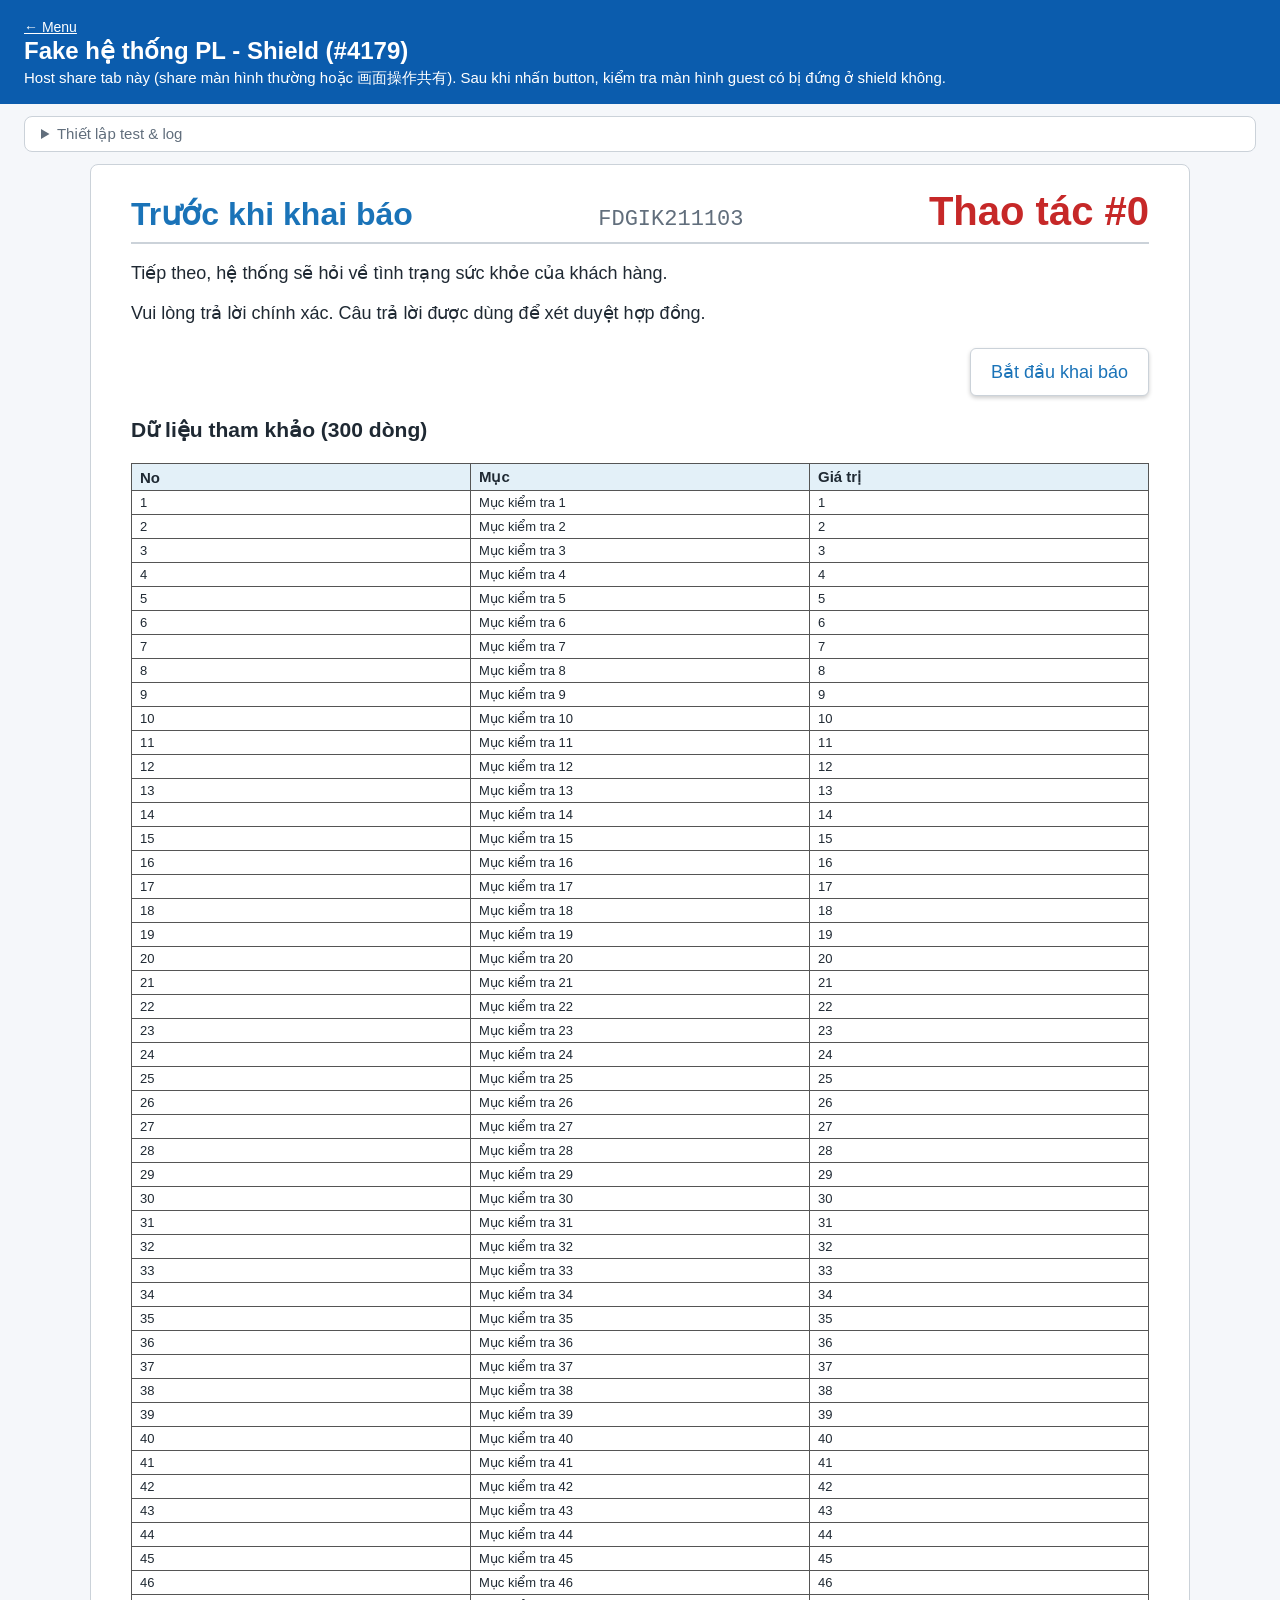
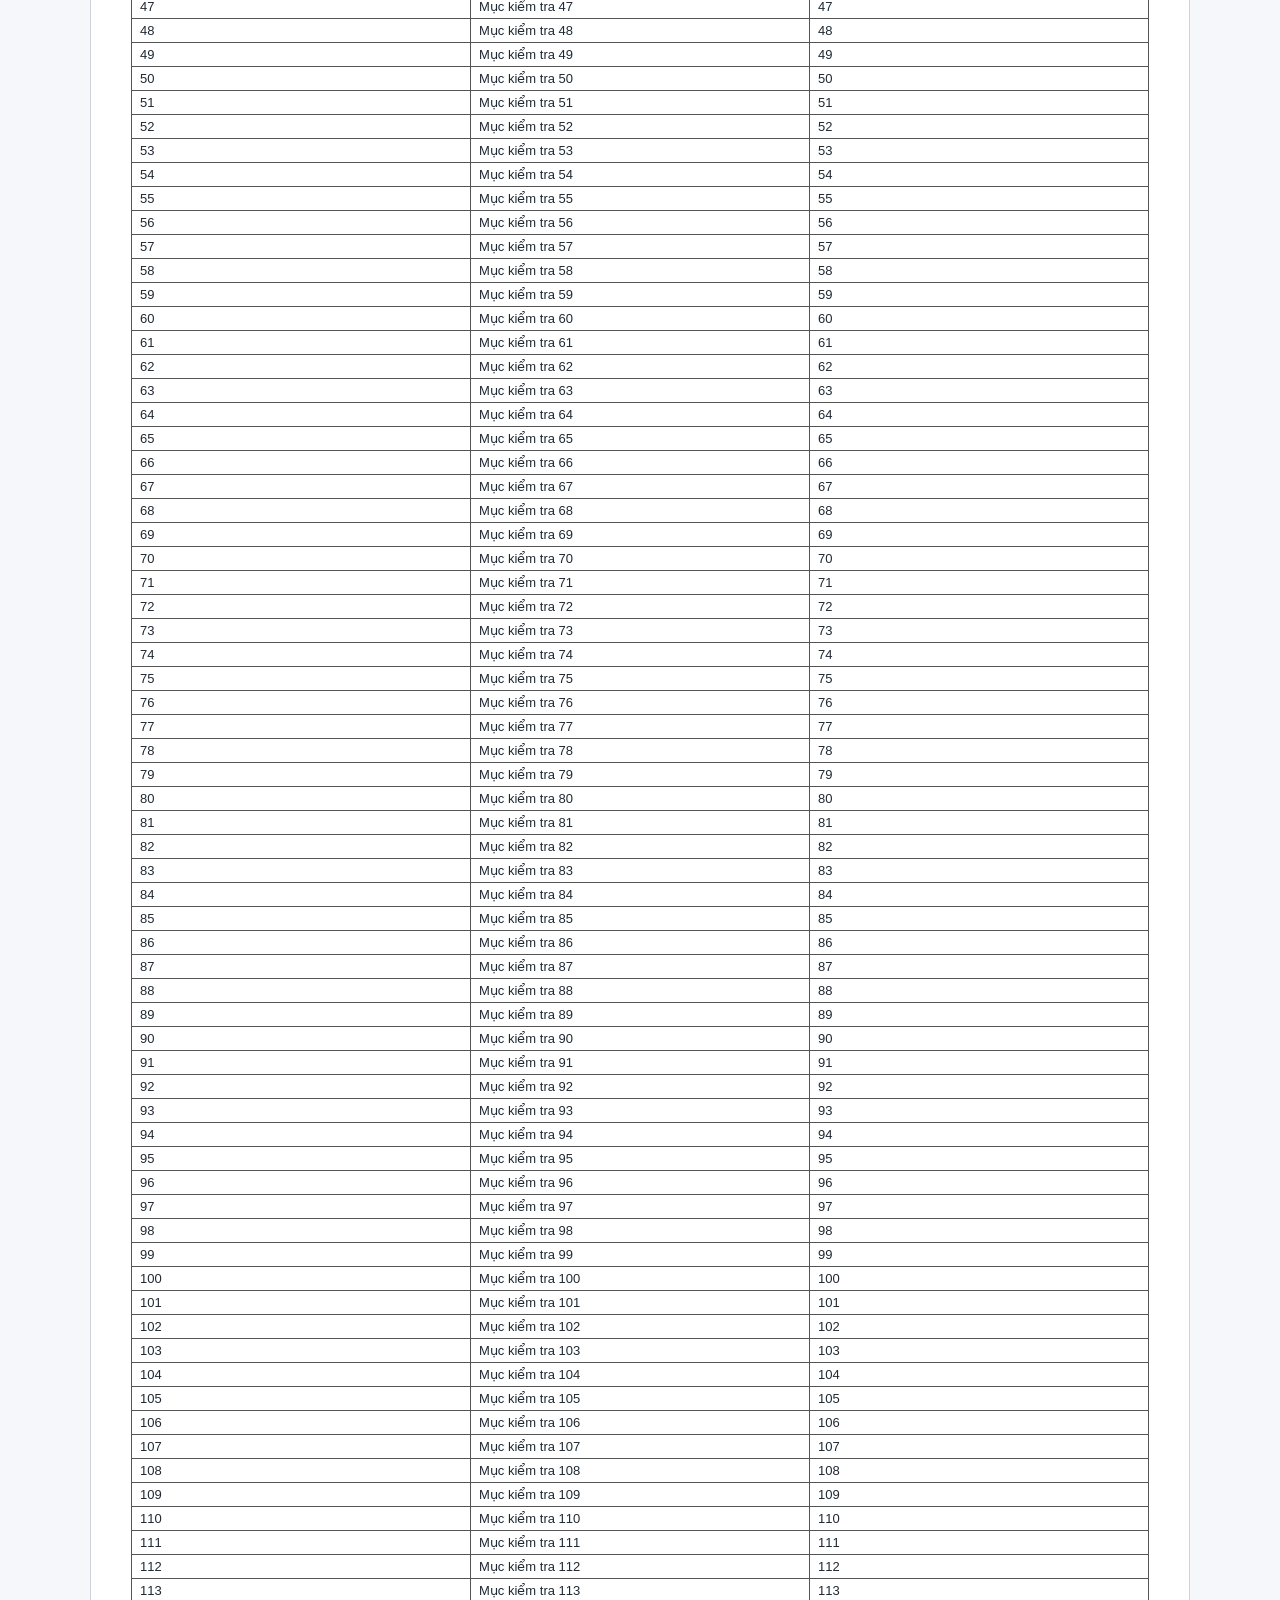
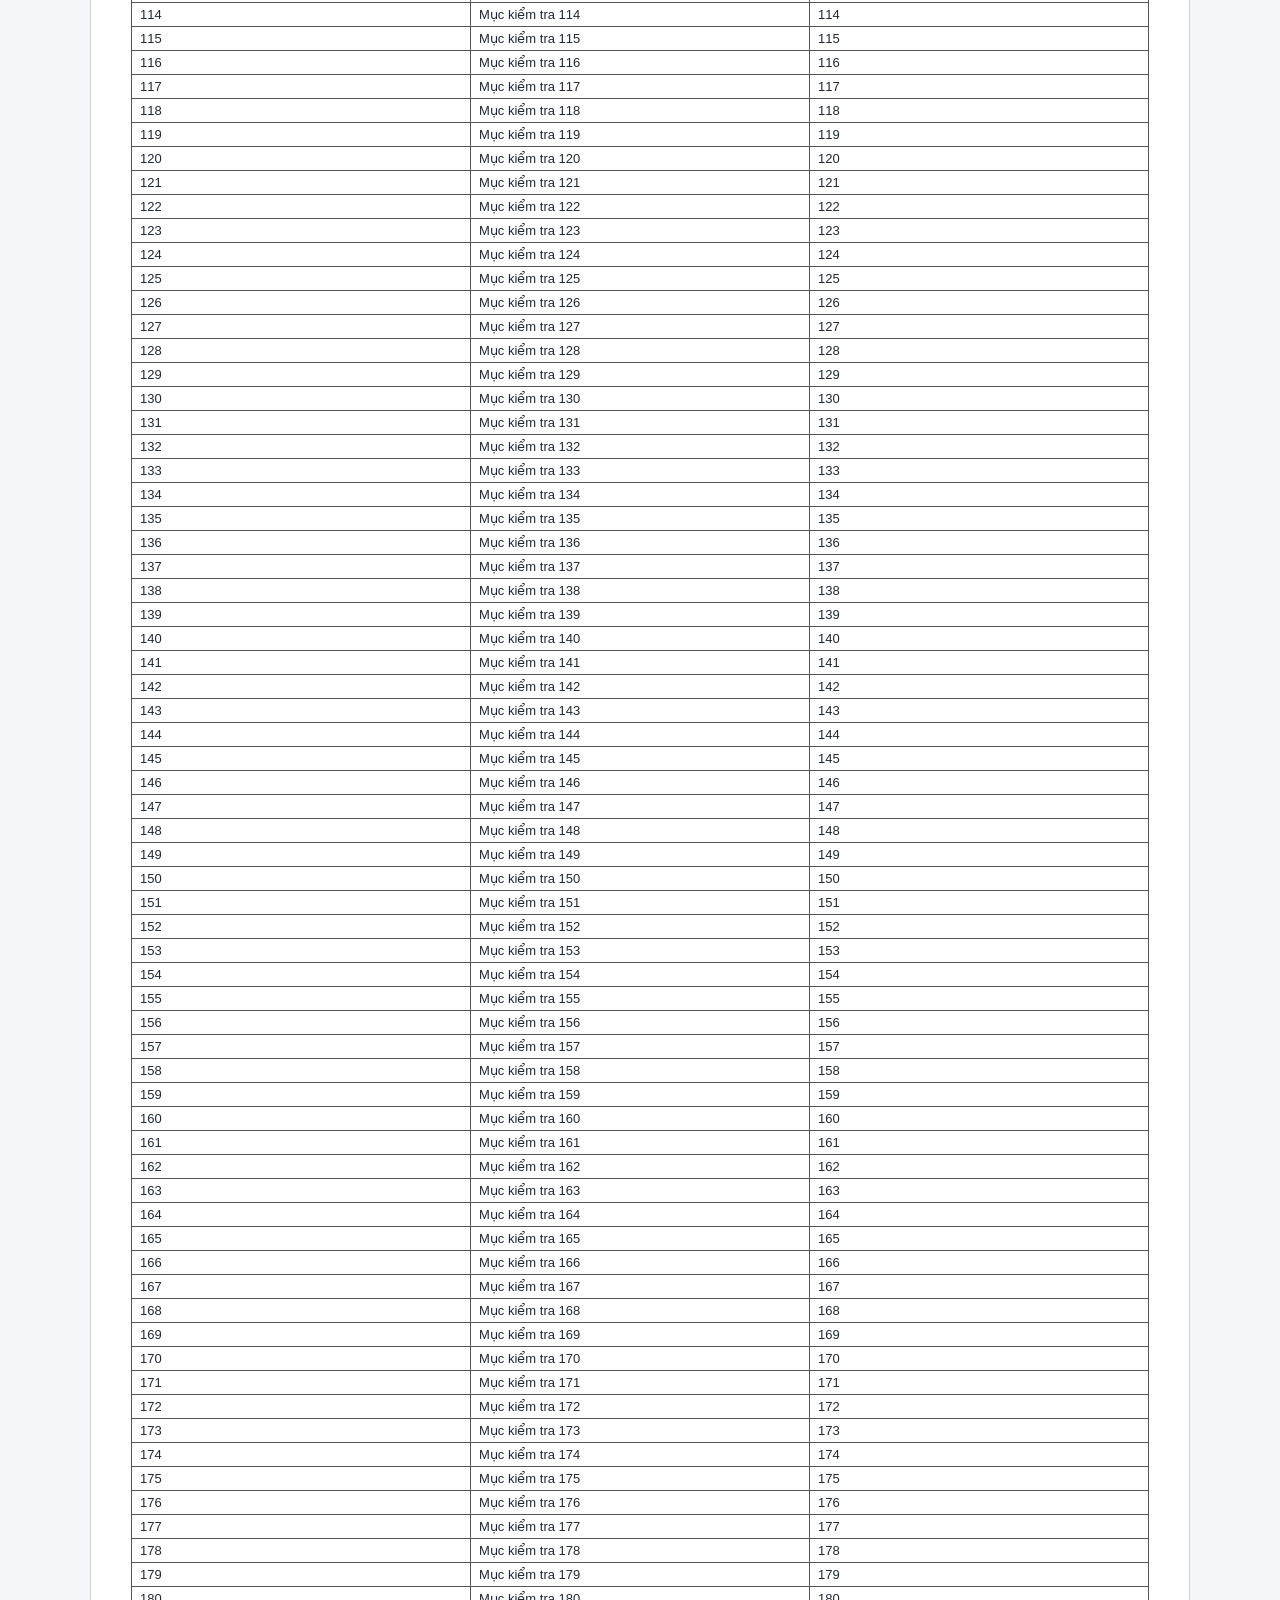
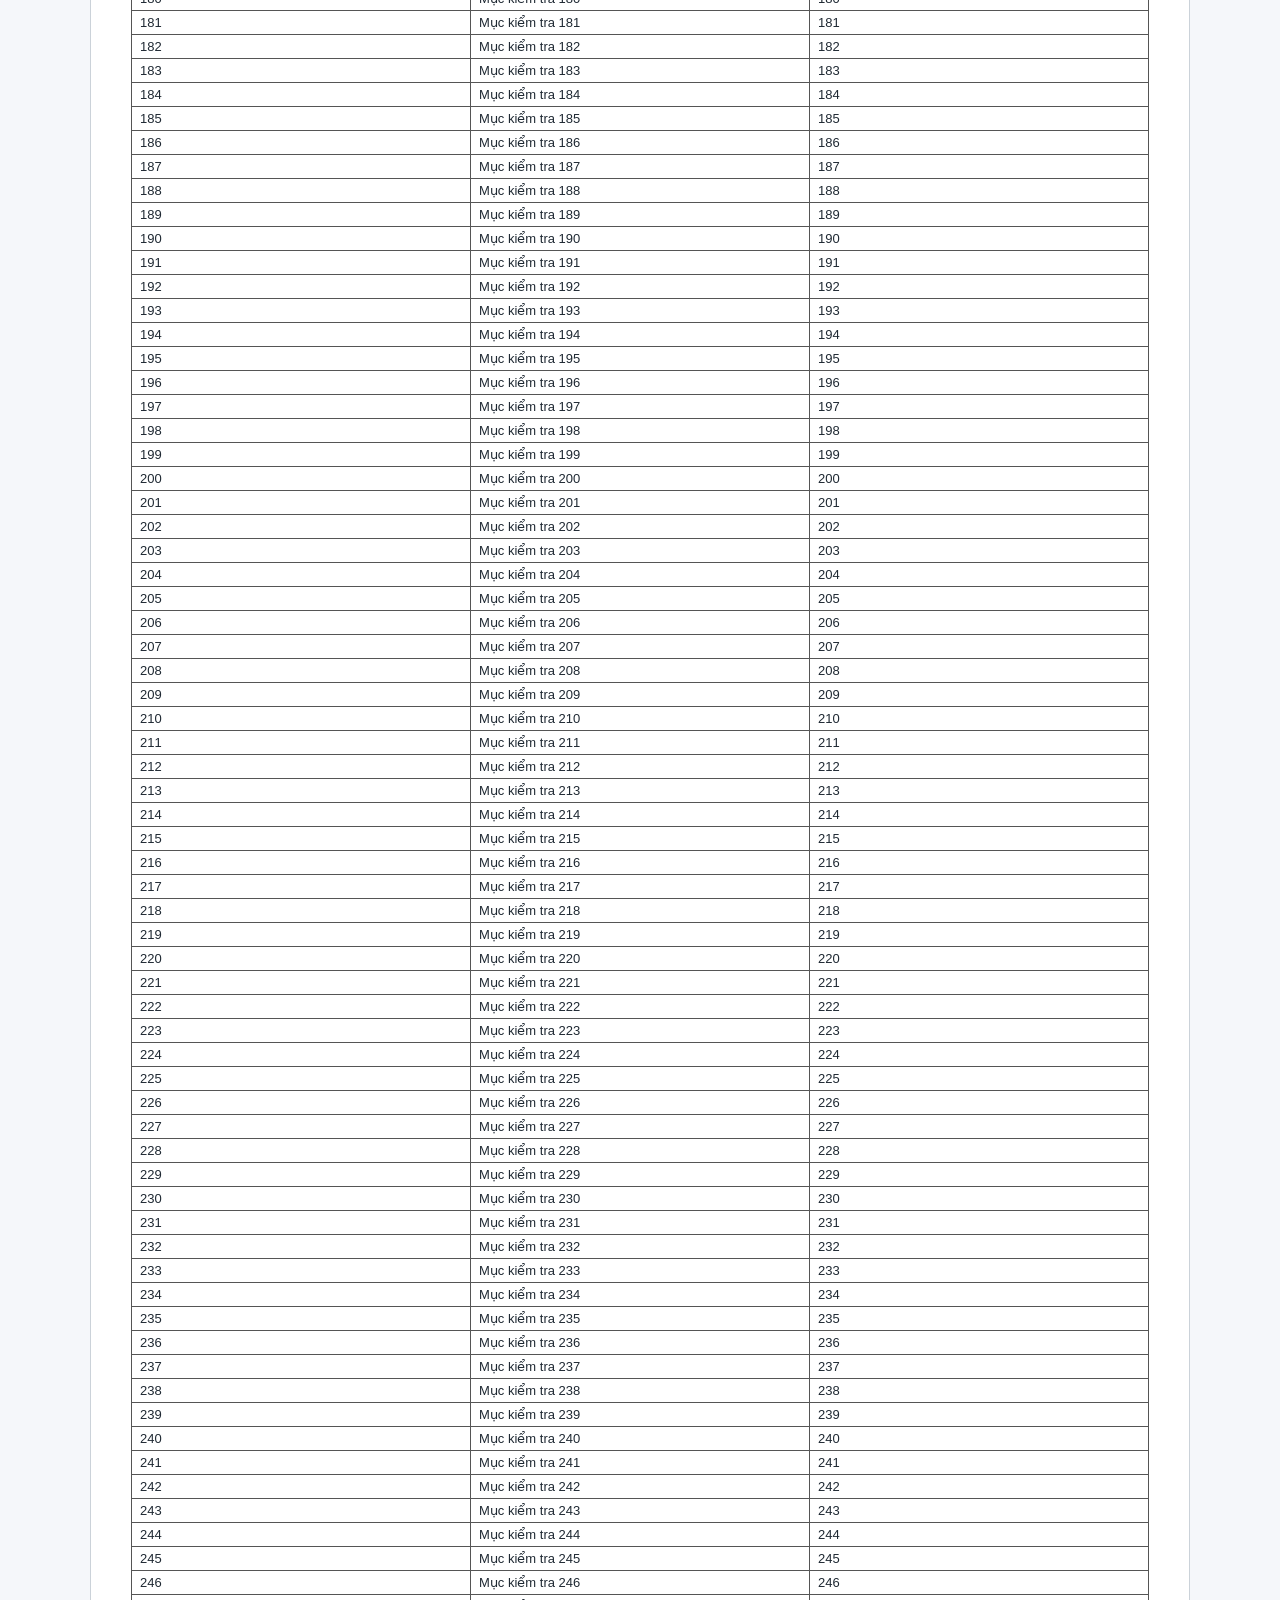
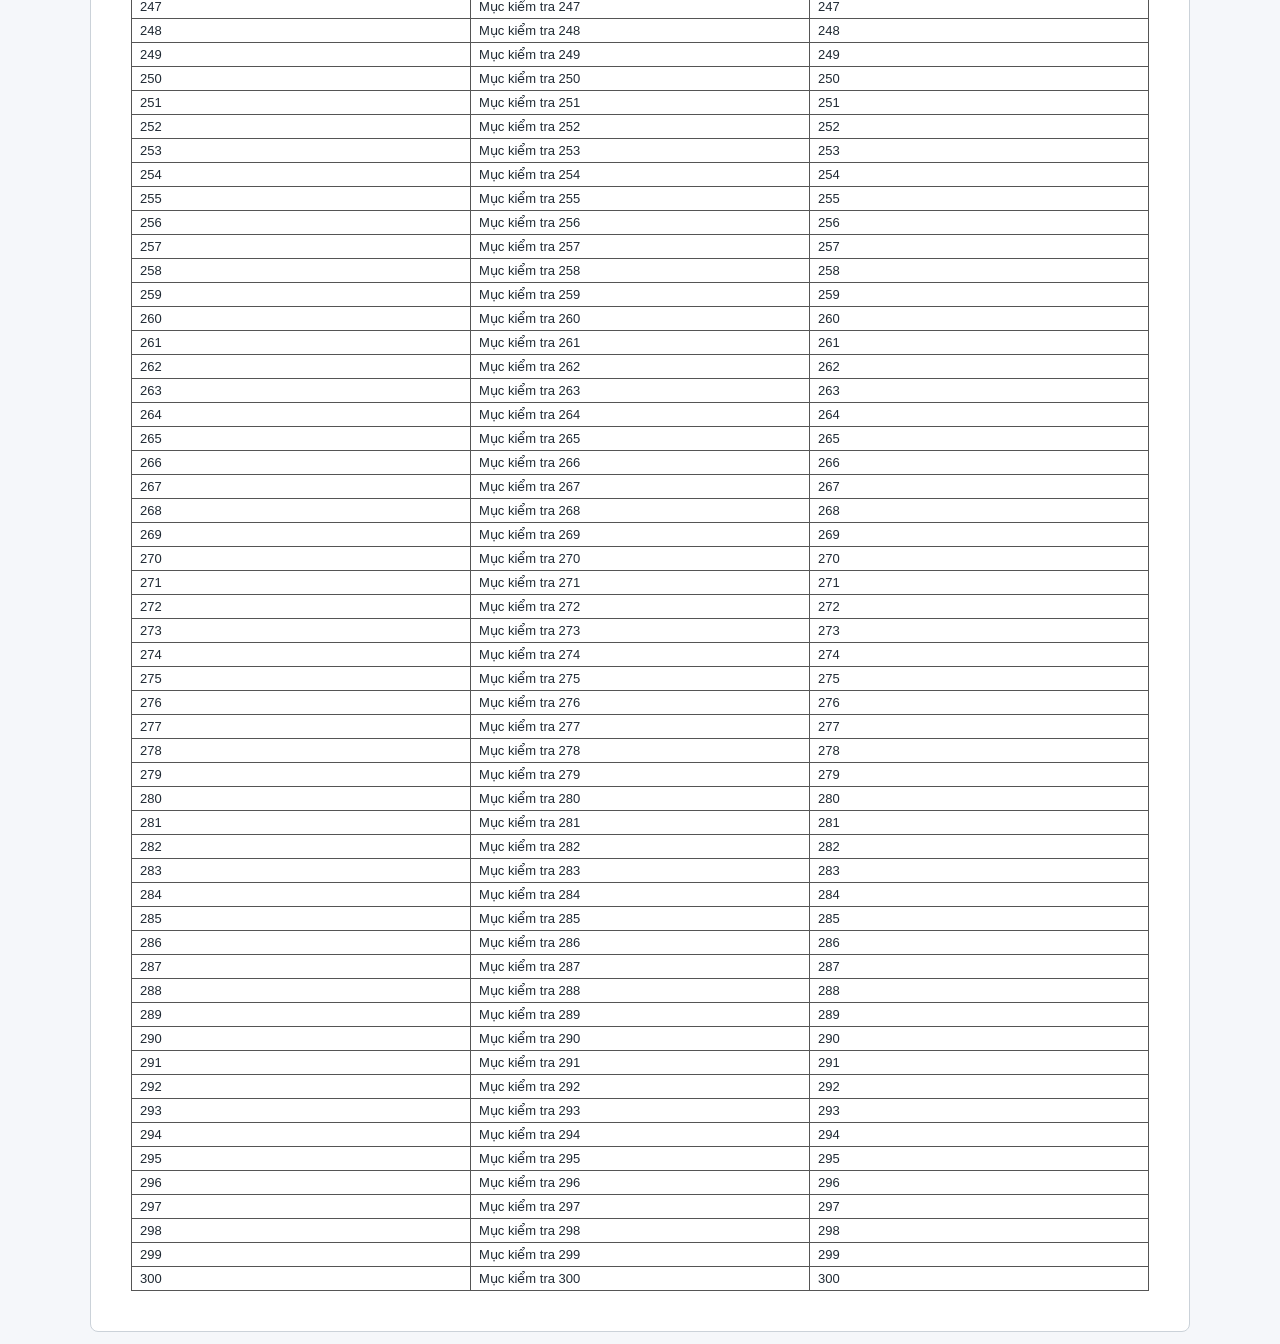
==== fake-pl-shield/index.html @ 4972633b "add fake-pl-shield" ====
<!doctype html>
<html lang="vi">
<head>
  <meta charset="utf-8">
  <meta name="viewport" content="width=device-width, initial-scale=1">
  <title>Fake hệ thống PL - Shield</title>
  <link rel="stylesheet" href="style.css">
</head>
<body>
<header>
  <a class="back" href="../index.html">← Menu</a>
  <h1>Fake hệ thống PL - Shield (#4179)</h1>
  <p>Host share tab này (share màn hình thường hoặc 画面操作共有). Sau khi nhấn button, kiểm tra màn hình guest có bị đứng ở shield không.</p>
</header>

<!-- Thiết lập test. Không đặt phần tử thay đổi liên tục (đồng hồ...) trên trang, vì sẽ làm lỗi không tái hiện. -->
<details id="settings">
  <summary>Thiết lập test & log</summary>
  <div class="settings-body">
    <label>Thời gian phản hồi API (ms)
      <input id="opt-api-delay" type="number" min="0" step="100" value="800">
    </label>
    <label>Số dòng dữ liệu ở màn hình mới
      <input id="opt-rows" type="number" min="0" step="50" value="300">
    </label>
    <label>Chiếm main thread sau khi vẽ (ms)
      <input id="opt-block" type="number" min="0" step="50" value="0">
    </label>
    <label class="check">
      <input id="opt-api-shield" type="checkbox" checked>
      Gọi API trước khi chuyển màn hình (shield lần 1)
    </label>
    <label>Đối sách A: keep-alive
      <select id="opt-keepalive">
        <option value="off">Không dùng</option>
        <option value="proposal">Code đề xuất (1px, z-index:-1, opacity 0.01↔0.02, 2s)</option>
        <option value="front">Bản phía trước (1px, z-index lớn nhất, opacity 0.01↔0.02, 2s)</option>
      </select>
    </label>
    <label class="check">
      <input id="opt-fade" type="checkbox">
      Đối sách B: tắt shield bằng hiệu ứng mờ dần (opacity transition 300ms)
    </label>
    <button id="clear-log" type="button">Xóa log</button>
    <div id="log"></div>
  </div>
</details>

<main id="app"></main>

<!-- Shield giống hệ thống PL. Bật/tắt ngay lập tức bằng cách đổi class. -->
<div id="sys_spnner" class="invisible hide" aria-hidden="true">
  <div class="spinner"></div>
</div>

<!-- Modal nhập 50 âm -->
<div id="kana-modal" class="modal hide" role="dialog" aria-modal="true" aria-labelledby="kana-title">
  <div class="modal-content">
    <h2 id="kana-title">Nhập 50 âm</h2>
    <input id="kana-input" type="text" readonly placeholder="Chọn ký tự kana">
    <div id="kana-keys" class="kana-keys"></div>
    <div class="buttons">
      <button id="kana-close" type="button">Đóng</button>
    </div>
  </div>
</div>

<script src="script.js"></script>
</body>
</html>
---- fake-pl-shield/style.css ----
:root {
  --bg: #f5f7fa;
  --card: #ffffff;
  --text: #1f2933;
  --sub: #616e7c;
  --border: #cbd2d9;
  --primary: #0b5cad;
  --kampo: #1a73b8;
  --accent: #c62828;
  --log-bg: #102a43;
  --log-text: #e4e7eb;
}
* { box-sizing: border-box; }
body {
  margin: 0;
  font-family: "Segoe UI", Roboto, "Helvetica Neue", Arial, sans-serif;
  font-size: 18px;
  color: var(--text);
  background: var(--bg);
}
header {
  padding: 16px 24px;
  background: var(--primary);
  color: #fff;
}
header h1 { margin: 0; font-size: 24px; }
header p { margin: 4px 0 0; font-size: 15px; }
header .back { color: #fff; font-size: 14px; }

/* Thiết lập test */
#settings {
  margin: 12px 24px 0;
  background: var(--card);
  border: 1px solid var(--border);
  border-radius: 8px;
  font-size: 15px;
}
#settings summary { padding: 8px 16px; cursor: pointer; color: var(--sub); }
.settings-body { display: grid; gap: 8px; padding: 8px 16px 16px; }
.settings-body label { display: flex; gap: 8px; align-items: center; flex-wrap: wrap; }
.settings-body input[type="number"] { width: 100px; }
#log {
  max-height: 200px;
  overflow: auto;
  padding: 8px;
  background: var(--log-bg);
  color: var(--log-text);
  font-family: Consolas, monospace;
  font-size: 13px;
  border-radius: 4px;
}

/* Màn hình PL */
main {
  max-width: 1100px;
  margin: 12px auto;
  padding: 24px 40px 40px;
  background: var(--card);
  border: 1px solid var(--border);
  border-radius: 8px;
}
.screen-head {
  display: flex;
  justify-content: space-between;
  align-items: baseline;
  border-bottom: 2px solid var(--border);
  padding-bottom: 8px;
}
.screen-head h2 { margin: 0; font-size: 32px; color: var(--kampo); }
.screen-id { font-family: Consolas, monospace; font-size: 22px; color: var(--sub); }
/* Dấu hiệu để guest biết frame đang xem có bị cũ không */
.op-no { font-size: 40px; font-weight: bold; color: var(--accent); }
.question {
  margin: 16px 0;
  padding: 8px 16px;
  background: #d8eef3;
  font-weight: bold;
  color: var(--kampo);
}
.choices { display: flex; gap: 16px; margin: 16px 0; }
.buttons { display: flex; gap: 16px; justify-content: flex-end; margin-top: 24px; }
button {
  min-width: 140px;
  padding: 12px 20px;
  font-size: 18px;
  color: var(--kampo);
  background: #fff;
  border: 1px solid var(--border);
  border-radius: 6px;
  box-shadow: 0 2px 4px rgba(0, 0, 0, 0.2);
  cursor: pointer;
}
/* Giống PL: hover làm button đổi giao diện (host di chuột gây repaint) */
button:hover { background: #e8f1fa; box-shadow: 0 4px 8px rgba(0, 0, 0, 0.25); }
button.selected { color: #fff; background: var(--kampo); }
.table1 {
  margin-top: 16px;
  padding: 12px;
  border: 1px solid #9fc5e8;
  box-shadow: 0 2px 6px rgba(0, 0, 0, 0.15);
}
.table1-head { display: flex; justify-content: space-between; align-items: center; color: var(--accent); }
table { width: 100%; border-collapse: collapse; font-size: 15px; margin-top: 8px; }
th, td { border: 1px solid #555; padding: 4px 8px; text-align: left; }
th { background: #e3f0f8; width: 30%; }
.data-rows td { font-size: 13px; }

/* Shield (mô phỏng #sys_spnner của PL) */
#sys_spnner {
  position: fixed;
  inset: 0;
  z-index: 10000;
  display: flex;
  align-items: center;
  justify-content: center;
  background: rgba(60, 60, 60, 0.45);
  opacity: 1;
}
#sys_spnner.invisible { visibility: hidden; }
#sys_spnner.hide { display: none; }
#sys_spnner.fading { opacity: 0; transition: opacity 300ms ease-out; }
.spinner {
  width: 48px;
  height: 48px;
  border: 5px solid rgba(255, 255, 255, 0.4);
  border-top-color: var(--kampo);
  border-radius: 50%;
  animation: spin 0.8s linear infinite;
}
@keyframes spin { to { transform: rotate(360deg); } }

/* Modal nhập 50 âm */
.modal {
  position: fixed;
  inset: 0;
  z-index: 9000;
  display: flex;
  align-items: center;
  justify-content: center;
  background: rgba(0, 0, 0, 0.3);
}
.modal.hide { display: none; }
.modal-content {
  width: min(720px, 90vw);
  padding: 16px 24px;
  background: #fff;
  border-radius: 8px;
}
.modal-content h2 { margin: 0 0 8px; color: var(--kampo); }
#kana-input { width: 100%; padding: 8px; font-size: 20px; }
.kana-keys { display: grid; grid-template-columns: repeat(10, 1fr); gap: 4px; margin-top: 12px; }
.kana-keys button { min-width: 0; padding: 8px 0; font-size: 18px; }

/* Đối sách A: keyframes cho keep-alive */
@keyframes cob-keepalive { 0% { opacity: 0.01; } 50% { opacity: 0.02; } 100% { opacity: 0.01; } }
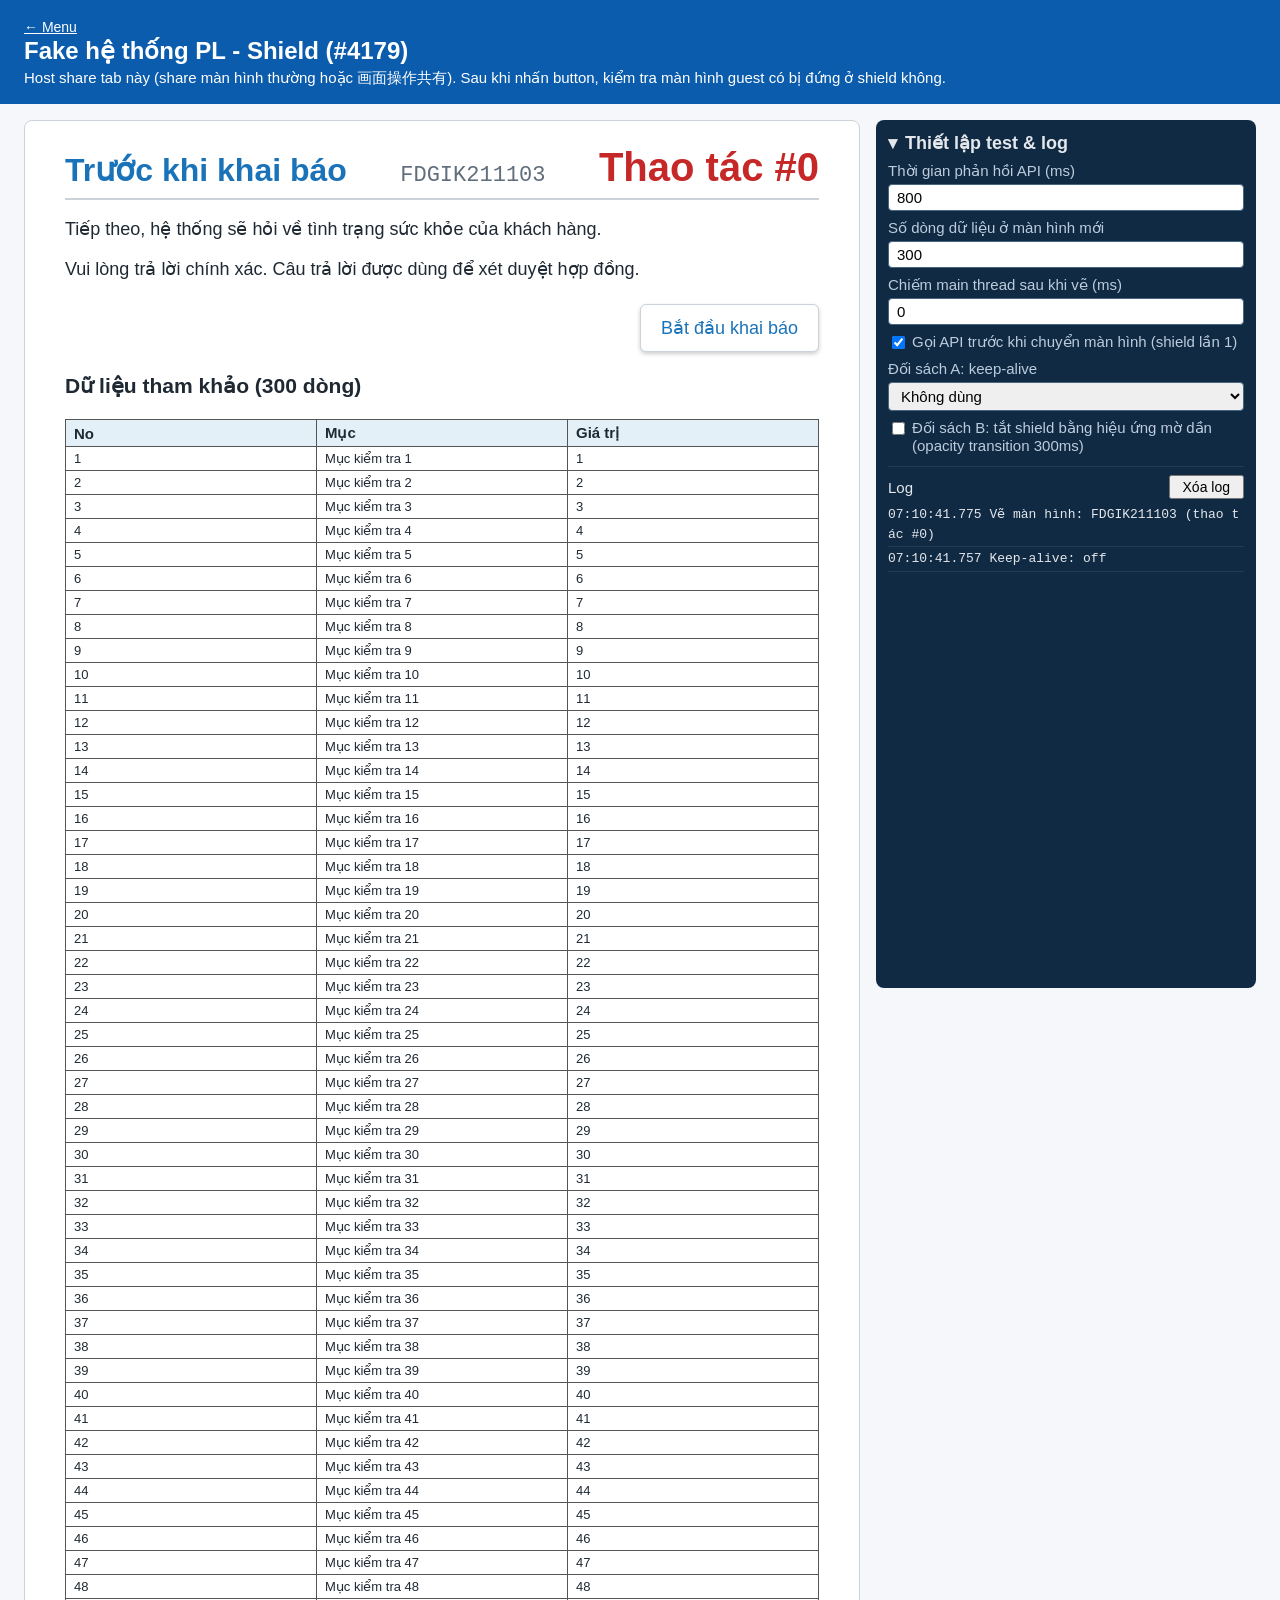
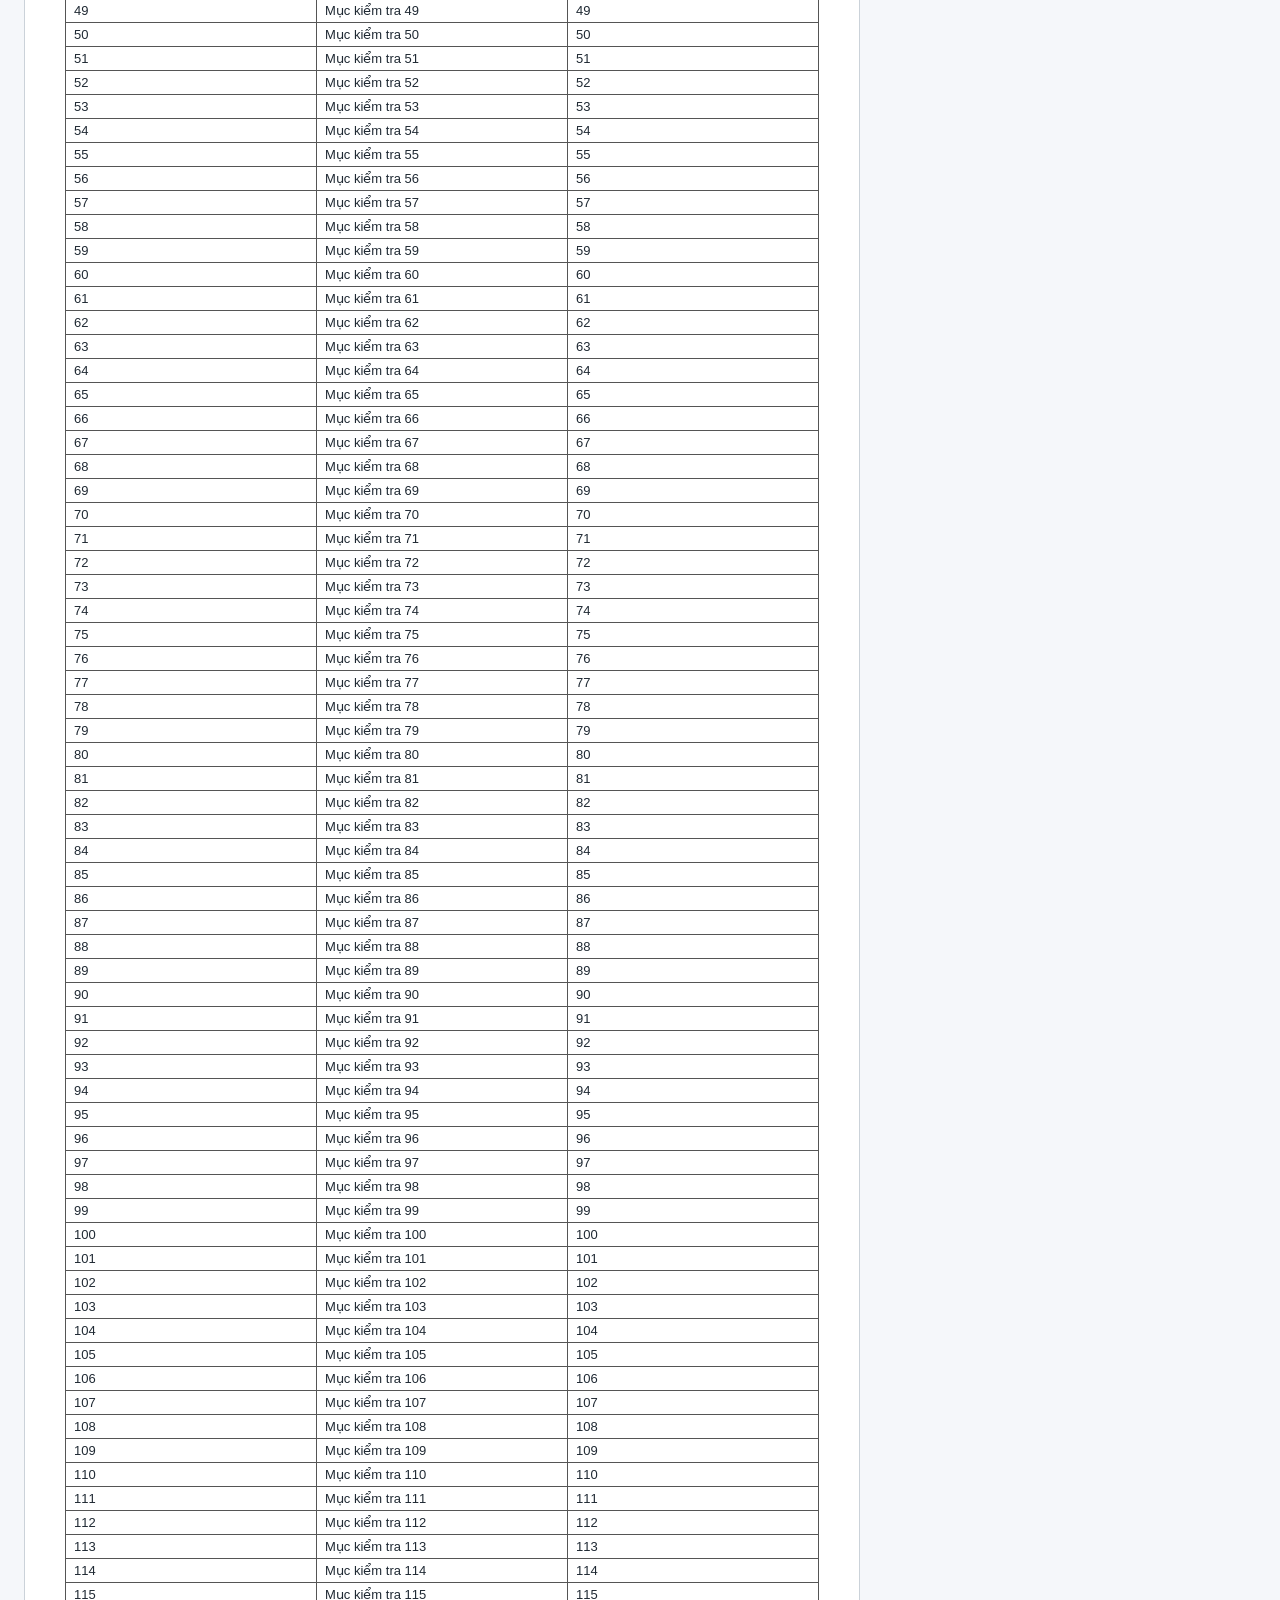
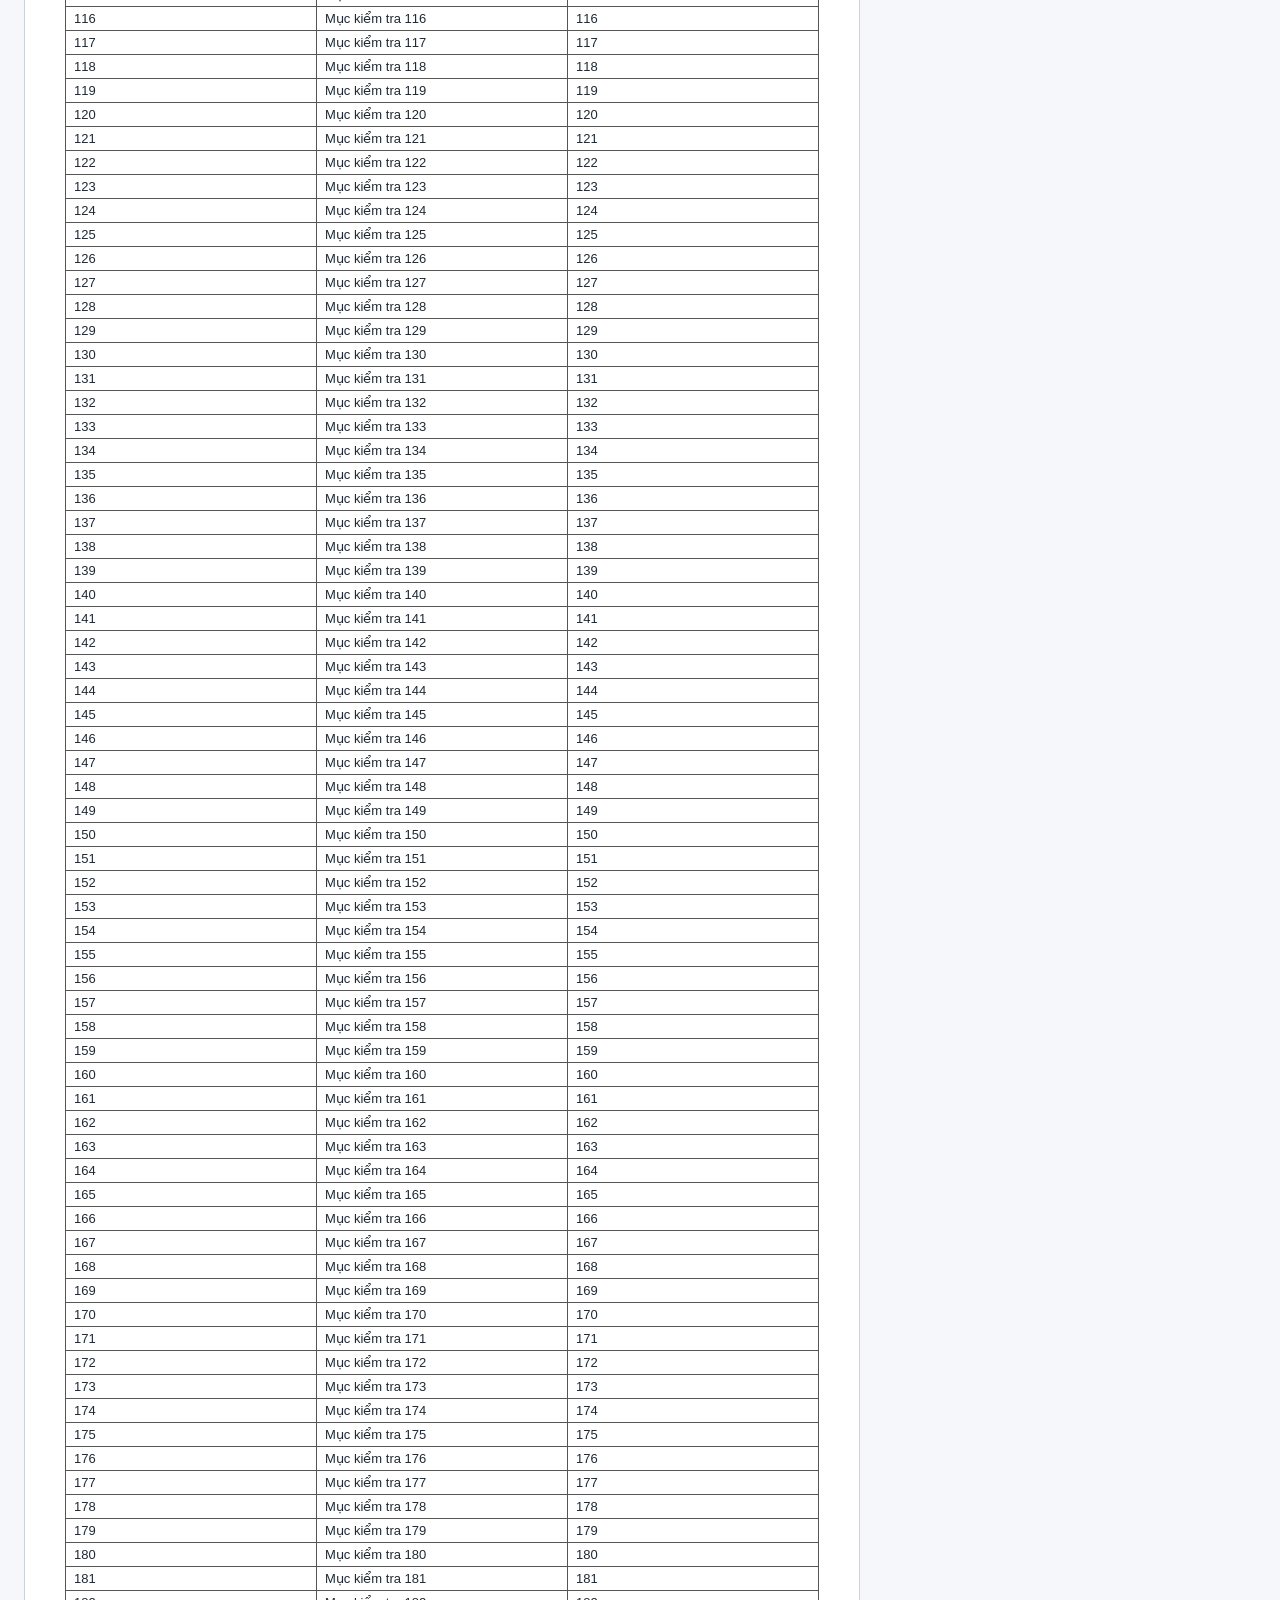
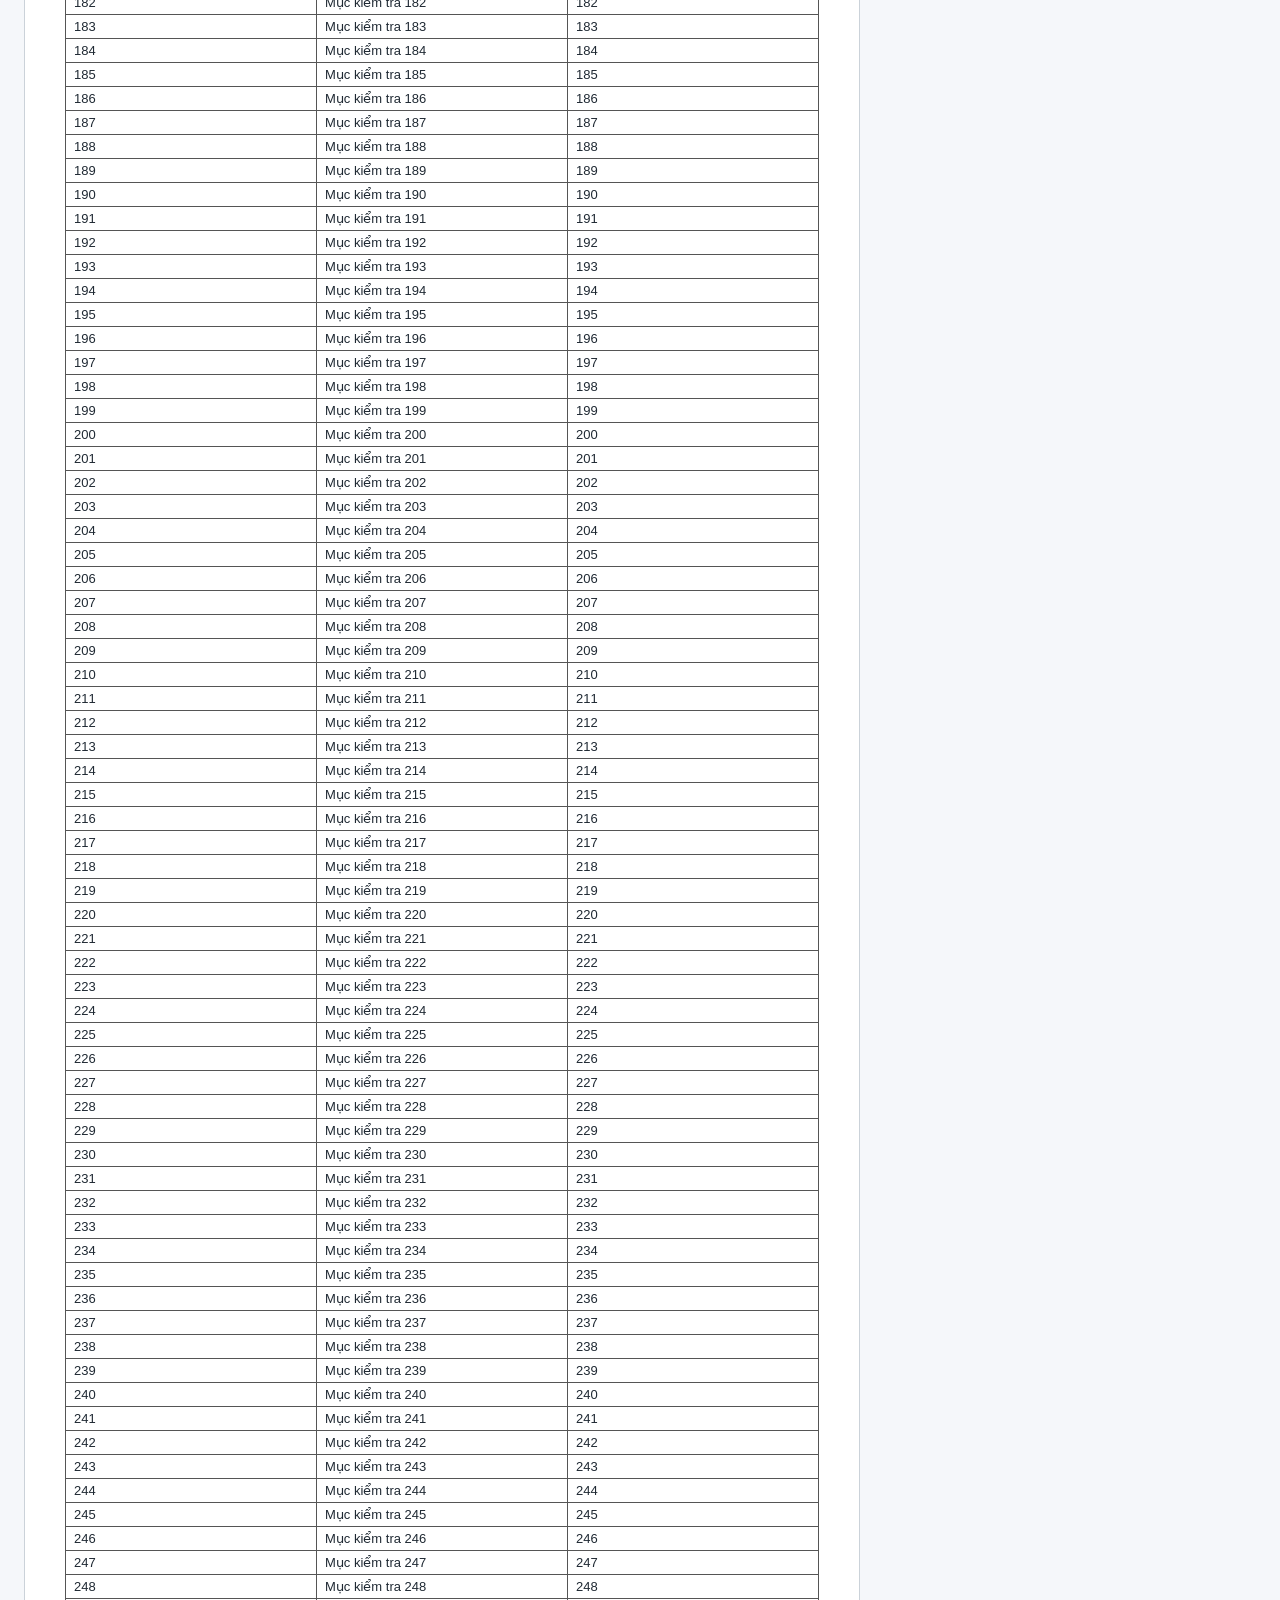
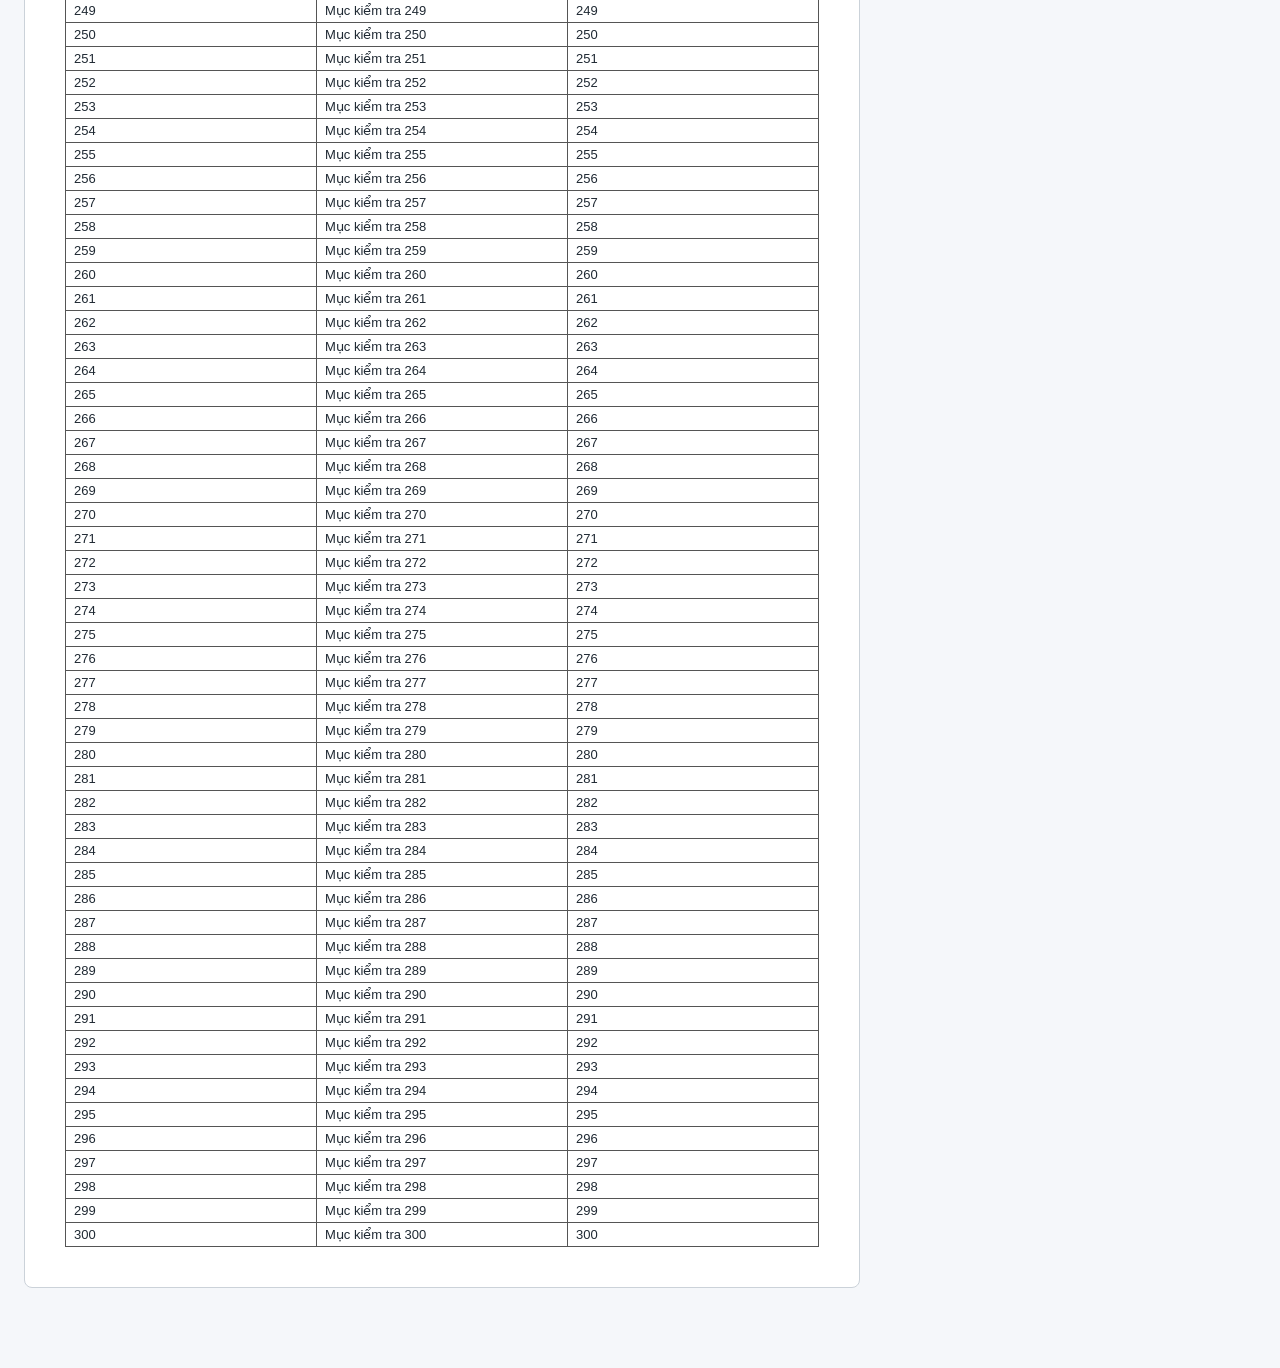
==== commit c1fca9c2: "add fake-pl-shield" ====
--- a/fake-pl-shield/index.html
+++ b/fake-pl-shield/index.html
@@ -13,40 +13,53 @@
   <p>Host share tab này (share màn hình thường hoặc 画面操作共有). Sau khi nhấn button, kiểm tra màn hình guest có bị đứng ở shield không.</p>
 </header>
 
-<!-- Thiết lập test. Không đặt phần tử thay đổi liên tục (đồng hồ...) trên trang, vì sẽ làm lỗi không tái hiện. -->
-<details id="settings">
-  <summary>Thiết lập test & log</summary>
-  <div class="settings-body">
-    <label>Thời gian phản hồi API (ms)
-      <input id="opt-api-delay" type="number" min="0" step="100" value="800">
-    </label>
-    <label>Số dòng dữ liệu ở màn hình mới
-      <input id="opt-rows" type="number" min="0" step="50" value="300">
-    </label>
-    <label>Chiếm main thread sau khi vẽ (ms)
-      <input id="opt-block" type="number" min="0" step="50" value="0">
-    </label>
-    <label class="check">
-      <input id="opt-api-shield" type="checkbox" checked>
-      Gọi API trước khi chuyển màn hình (shield lần 1)
-    </label>
-    <label>Đối sách A: keep-alive
-      <select id="opt-keepalive">
-        <option value="off">Không dùng</option>
-        <option value="proposal">Code đề xuất (1px, z-index:-1, opacity 0.01↔0.02, 2s)</option>
-        <option value="front">Bản phía trước (1px, z-index lớn nhất, opacity 0.01↔0.02, 2s)</option>
-      </select>
-    </label>
-    <label class="check">
-      <input id="opt-fade" type="checkbox">
-      Đối sách B: tắt shield bằng hiệu ứng mờ dần (opacity transition 300ms)
-    </label>
-    <button id="clear-log" type="button">Xóa log</button>
-    <div id="log"></div>
-  </div>
-</details>
+<main>
+  <div id="app"></div>
 
-<main id="app"></main>
+  <!-- Thiết lập test và log. Không đặt phần tử thay đổi liên tục (đồng hồ...) trên trang, vì sẽ làm lỗi không tái hiện. -->
+  <aside>
+    <h2>
+      <button id="toggle-panel" type="button" aria-expanded="true" aria-controls="panel-body">
+        <span class="chevron" aria-hidden="true">▾</span>
+        Thiết lập test &amp; log
+        <span id="log-unseen" class="unseen" hidden></span>
+      </button>
+    </h2>
+    <div id="panel-body">
+      <div class="settings">
+        <label>Thời gian phản hồi API (ms)
+          <input id="opt-api-delay" type="number" min="0" step="100" value="800">
+        </label>
+        <label>Số dòng dữ liệu ở màn hình mới
+          <input id="opt-rows" type="number" min="0" step="50" value="300">
+        </label>
+        <label>Chiếm main thread sau khi vẽ (ms)
+          <input id="opt-block" type="number" min="0" step="50" value="0">
+        </label>
+        <label class="check">
+          <input id="opt-api-shield" type="checkbox" checked>
+          Gọi API trước khi chuyển màn hình (shield lần 1)
+        </label>
+        <label>Đối sách A: keep-alive
+          <select id="opt-keepalive">
+            <option value="off">Không dùng</option>
+            <option value="proposal">Code đề xuất (1px, z-index:-1, opacity 0.01↔0.02, 2s)</option>
+            <option value="front">Bản phía trước (1px, z-index lớn nhất, opacity 0.01↔0.02, 2s)</option>
+          </select>
+        </label>
+        <label class="check">
+          <input id="opt-fade" type="checkbox">
+          Đối sách B: tắt shield bằng hiệu ứng mờ dần (opacity transition 300ms)
+        </label>
+      </div>
+      <div class="log-head">
+        <span>Log</span>
+        <button id="clear-log" type="button">Xóa log</button>
+      </div>
+      <div id="log"></div>
+    </div>
+  </aside>
+</main>
 
 <!-- Shield giống hệ thống PL. Bật/tắt ngay lập tức bằng cách đổi class. -->
 <div id="sys_spnner" class="invisible hide" aria-hidden="true">
--- a/fake-pl-shield/style.css
+++ b/fake-pl-shield/style.css
@@ -27,33 +27,17 @@
 header p { margin: 4px 0 0; font-size: 15px; }
 header .back { color: #fff; font-size: 14px; }
 
-/* Thiết lập test */
-#settings {
-  margin: 12px 24px 0;
-  background: var(--card);
-  border: 1px solid var(--border);
-  border-radius: 8px;
-  font-size: 15px;
-}
-#settings summary { padding: 8px 16px; cursor: pointer; color: var(--sub); }
-.settings-body { display: grid; gap: 8px; padding: 8px 16px 16px; }
-.settings-body label { display: flex; gap: 8px; align-items: center; flex-wrap: wrap; }
-.settings-body input[type="number"] { width: 100px; }
-#log {
-  max-height: 200px;
-  overflow: auto;
-  padding: 8px;
-  background: var(--log-bg);
-  color: var(--log-text);
-  font-family: Consolas, monospace;
-  font-size: 13px;
-  border-radius: 4px;
+/* Bố cục: màn hình PL bên trái, panel thiết lập & log bên phải */
+main {
+  display: grid;
+  grid-template-columns: minmax(0, 1fr) 380px;
+  gap: 16px;
+  padding: 16px 24px 80px;
 }
 
 /* Màn hình PL */
-main {
-  max-width: 1100px;
-  margin: 12px auto;
+#app {
+  min-width: 0;
   padding: 24px 40px 40px;
   background: var(--card);
   border: 1px solid var(--border);
@@ -61,6 +45,8 @@
 }
 .screen-head {
   display: flex;
+  flex-wrap: wrap;
+  gap: 4px 16px;
   justify-content: space-between;
   align-items: baseline;
   border-bottom: 2px solid var(--border);
@@ -77,9 +63,9 @@
   font-weight: bold;
   color: var(--kampo);
 }
-.choices { display: flex; gap: 16px; margin: 16px 0; }
-.buttons { display: flex; gap: 16px; justify-content: flex-end; margin-top: 24px; }
-button {
+.choices { display: flex; flex-wrap: wrap; gap: 16px; margin: 16px 0; }
+.buttons { display: flex; flex-wrap: wrap; gap: 16px; justify-content: flex-end; margin-top: 24px; }
+#app button, .modal button {
   min-width: 140px;
   padding: 12px 20px;
   font-size: 18px;
@@ -91,19 +77,107 @@
   cursor: pointer;
 }
 /* Giống PL: hover làm button đổi giao diện (host di chuột gây repaint) */
-button:hover { background: #e8f1fa; box-shadow: 0 4px 8px rgba(0, 0, 0, 0.25); }
-button.selected { color: #fff; background: var(--kampo); }
+#app button:hover, .modal button:hover { background: #e8f1fa; box-shadow: 0 4px 8px rgba(0, 0, 0, 0.25); }
+#app button.selected { color: #fff; background: var(--kampo); }
 .table1 {
   margin-top: 16px;
   padding: 12px;
   border: 1px solid #9fc5e8;
   box-shadow: 0 2px 6px rgba(0, 0, 0, 0.15);
 }
-.table1-head { display: flex; justify-content: space-between; align-items: center; color: var(--accent); }
+.table1-head {
+  display: flex;
+  flex-wrap: wrap;
+  gap: 8px;
+  justify-content: space-between;
+  align-items: center;
+  color: var(--accent);
+}
 table { width: 100%; border-collapse: collapse; font-size: 15px; margin-top: 8px; }
 th, td { border: 1px solid #555; padding: 4px 8px; text-align: left; }
 th { background: #e3f0f8; width: 30%; }
 .data-rows td { font-size: 13px; }
+
+/* Panel thiết lập & log */
+aside {
+  position: sticky;
+  top: 16px;
+  align-self: start;
+  height: calc(100vh - 32px);
+  display: flex;
+  flex-direction: column;
+  background: var(--log-bg);
+  color: var(--log-text);
+  border-radius: 8px;
+  padding: 12px;
+  font-size: 15px;
+}
+aside h2 { margin: 0; font-size: 18px; }
+#toggle-panel {
+  display: flex;
+  align-items: center;
+  gap: 8px;
+  width: 100%;
+  padding: 0;
+  border: none;
+  background: none;
+  color: inherit;
+  font: inherit;
+  text-align: left;
+  cursor: pointer;
+}
+#toggle-panel .chevron { display: inline-block; transition: transform 0.15s; }
+#toggle-panel .unseen {
+  margin-left: auto;
+  padding: 0 8px;
+  border-radius: 10px;
+  background: #ffd166;
+  color: var(--log-bg);
+  font-size: 13px;
+}
+#panel-body {
+  flex: 1;
+  min-height: 0;
+  display: flex;
+  flex-direction: column;
+  margin-top: 8px;
+}
+.settings {
+  display: grid;
+  gap: 8px;
+  padding-bottom: 12px;
+  border-bottom: 1px solid #243b53;
+}
+.settings label { display: grid; gap: 4px; color: #bcccdc; }
+.settings label.check { grid-template-columns: auto minmax(0, 1fr); align-items: start; }
+.settings input[type="number"], .settings select {
+  width: 100%;
+  padding: 4px 8px;
+  font-size: 15px;
+  border: 1px solid #486581;
+  border-radius: 4px;
+}
+.log-head {
+  display: flex;
+  justify-content: space-between;
+  align-items: center;
+  margin: 8px 0 4px;
+}
+#clear-log { font-size: 14px; padding: 2px 12px; cursor: pointer; }
+#log {
+  flex: 1;
+  min-height: 80px;
+  overflow-y: auto;
+  font-family: Consolas, monospace;
+  font-size: 13px;
+  line-height: 1.5;
+}
+#log div { border-bottom: 1px solid #243b53; padding: 2px 0; word-break: break-all; }
+/* Thu gọn: chỉ còn thanh tiêu đề, cột bên phải co lại theo nội dung */
+aside.collapsed { height: auto; min-height: 0; }
+aside.collapsed #panel-body { display: none; }
+aside.collapsed #toggle-panel .chevron { transform: rotate(-90deg); }
+main.panel-collapsed { grid-template-columns: minmax(0, 1fr) max-content; }
 
 /* Shield (mô phỏng #sys_spnner của PL) */
 #sys_spnner {
@@ -141,15 +215,53 @@
 }
 .modal.hide { display: none; }
 .modal-content {
-  width: min(720px, 90vw);
+  width: min(720px, 92vw);
   padding: 16px 24px;
   background: #fff;
   border-radius: 8px;
 }
 .modal-content h2 { margin: 0 0 8px; color: var(--kampo); }
 #kana-input { width: 100%; padding: 8px; font-size: 20px; }
-.kana-keys { display: grid; grid-template-columns: repeat(10, 1fr); gap: 4px; margin-top: 12px; }
-.kana-keys button { min-width: 0; padding: 8px 0; font-size: 18px; }
+.kana-keys { display: grid; grid-template-columns: repeat(10, minmax(0, 1fr)); gap: 4px; margin-top: 12px; }
+.modal .kana-keys button { min-width: 0; padding: 8px 0; font-size: 18px; }
 
 /* Đối sách A: keyframes cho keep-alive */
 @keyframes cob-keepalive { 0% { opacity: 0.01; } 50% { opacity: 0.02; } 100% { opacity: 0.01; } }
+
+/* Tablet / cửa sổ hẹp: 1 cột, panel dock ở cạnh dưới màn hình */
+@media (max-width: 1024px) {
+  main, main.panel-collapsed {
+    grid-template-columns: minmax(0, 1fr);
+    padding-bottom: 16px;
+  }
+  aside {
+    top: auto;
+    bottom: 0;
+    height: 40vh;
+    min-height: 200px;
+    margin: 0 -24px -16px;
+    border-radius: 8px 8px 0 0;
+    box-shadow: 0 -4px 12px rgba(0, 0, 0, 0.2);
+  }
+  #panel-body { overflow-y: auto; }
+}
+
+/* Điện thoại */
+@media (max-width: 640px) {
+  body { font-size: 16px; }
+  header { padding: 12px 16px; }
+  header h1 { font-size: 20px; }
+  main { padding: 12px; gap: 12px; }
+  #app { padding: 12px 12px 20px; }
+  .screen-head h2 { font-size: 22px; }
+  .screen-id { font-size: 16px; }
+  .op-no { font-size: 28px; }
+  #app button, .modal button { min-width: 0; flex: 1 1 auto; padding: 10px 12px; font-size: 16px; }
+  .buttons { gap: 8px; }
+  .choices { gap: 8px; }
+  th { width: 40%; }
+  table { font-size: 13px; }
+  .kana-keys { grid-template-columns: repeat(5, minmax(0, 1fr)); }
+  .modal-content { padding: 12px; }
+  aside { margin: 0 -12px -12px; padding: 10px 12px; }
+}
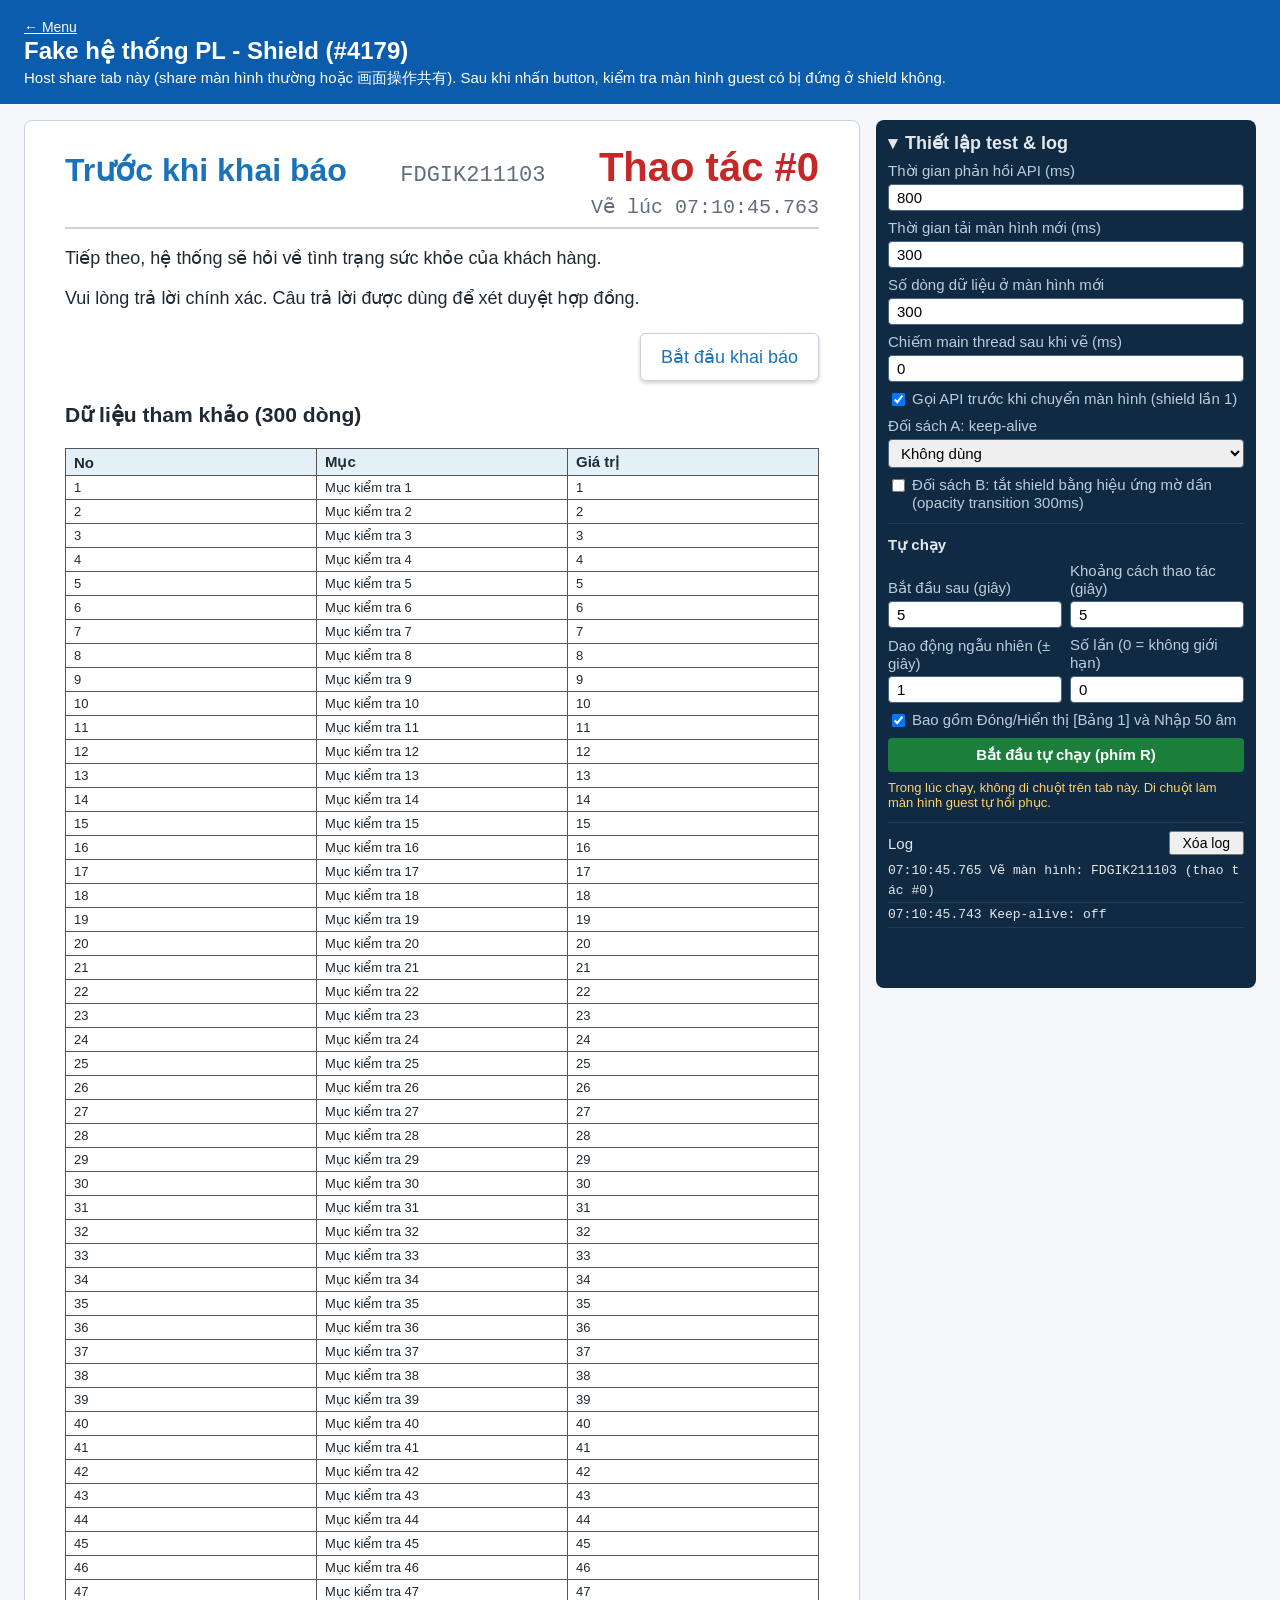
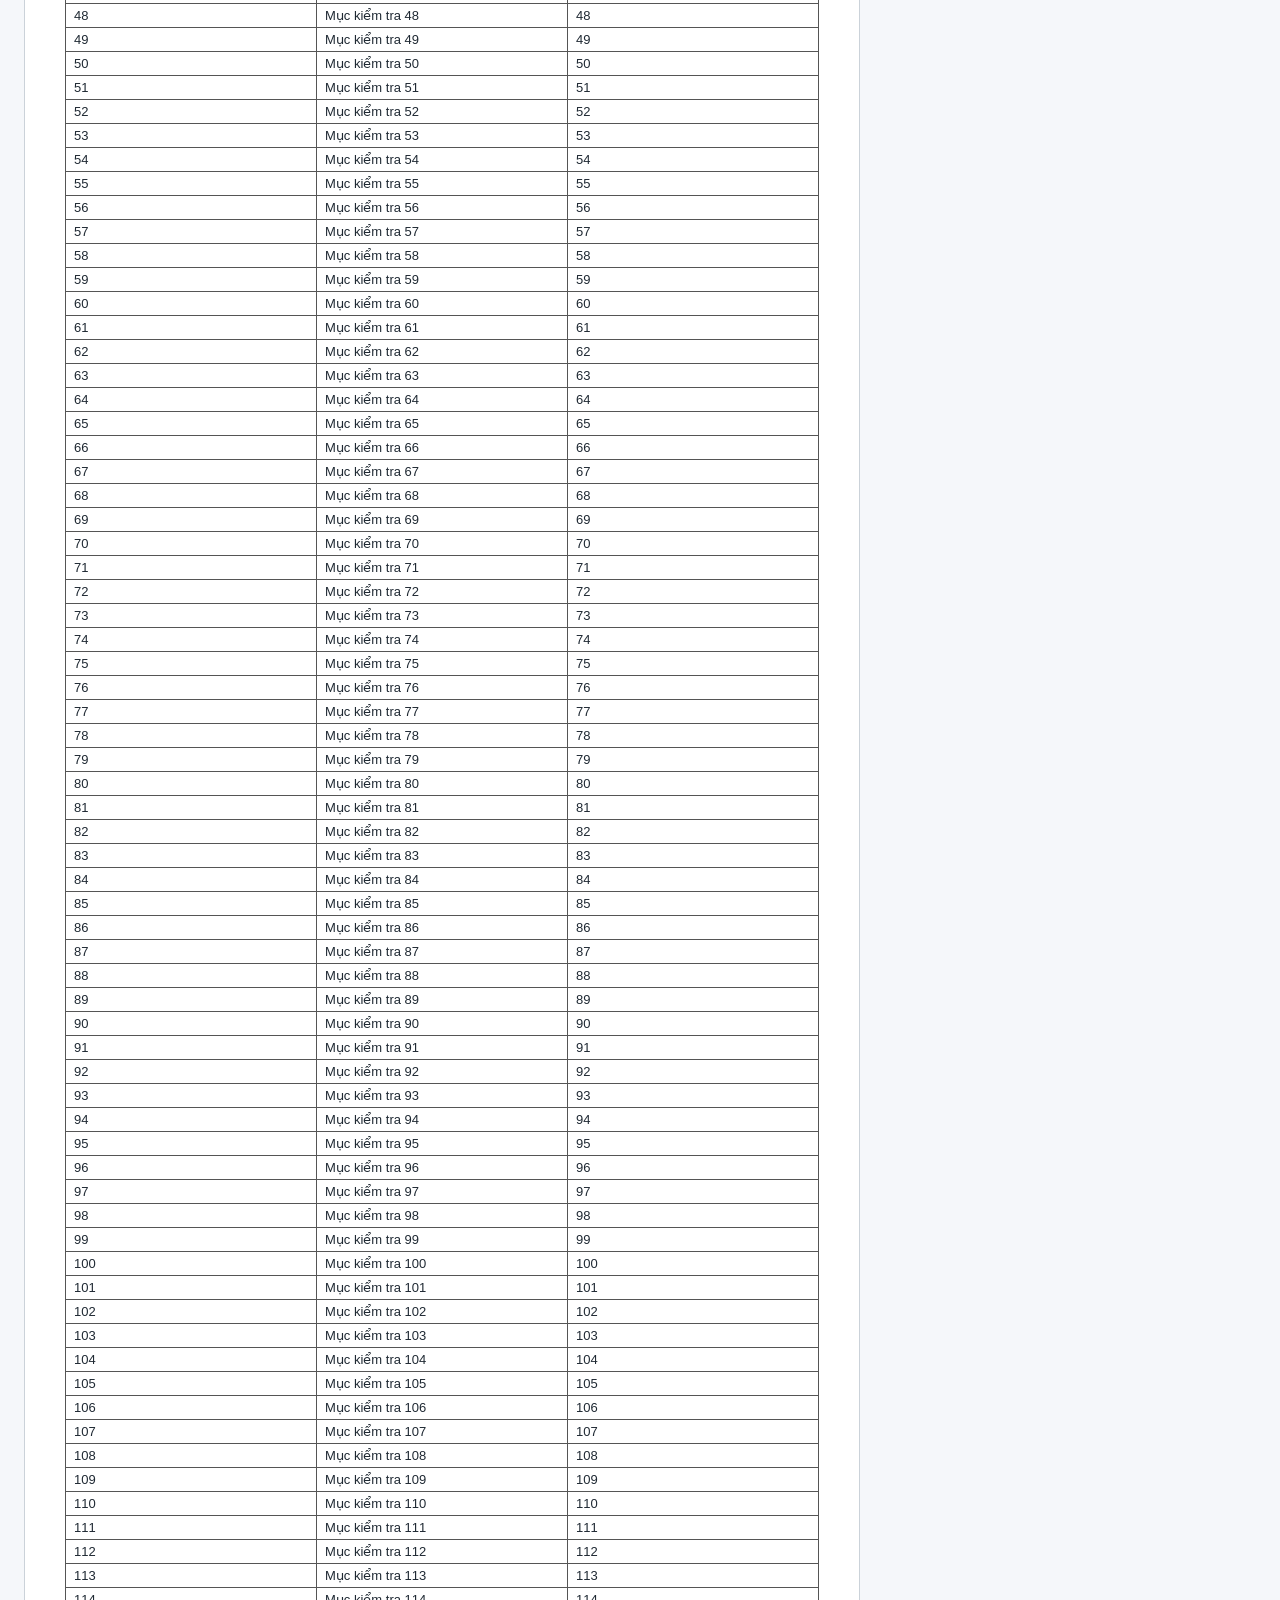
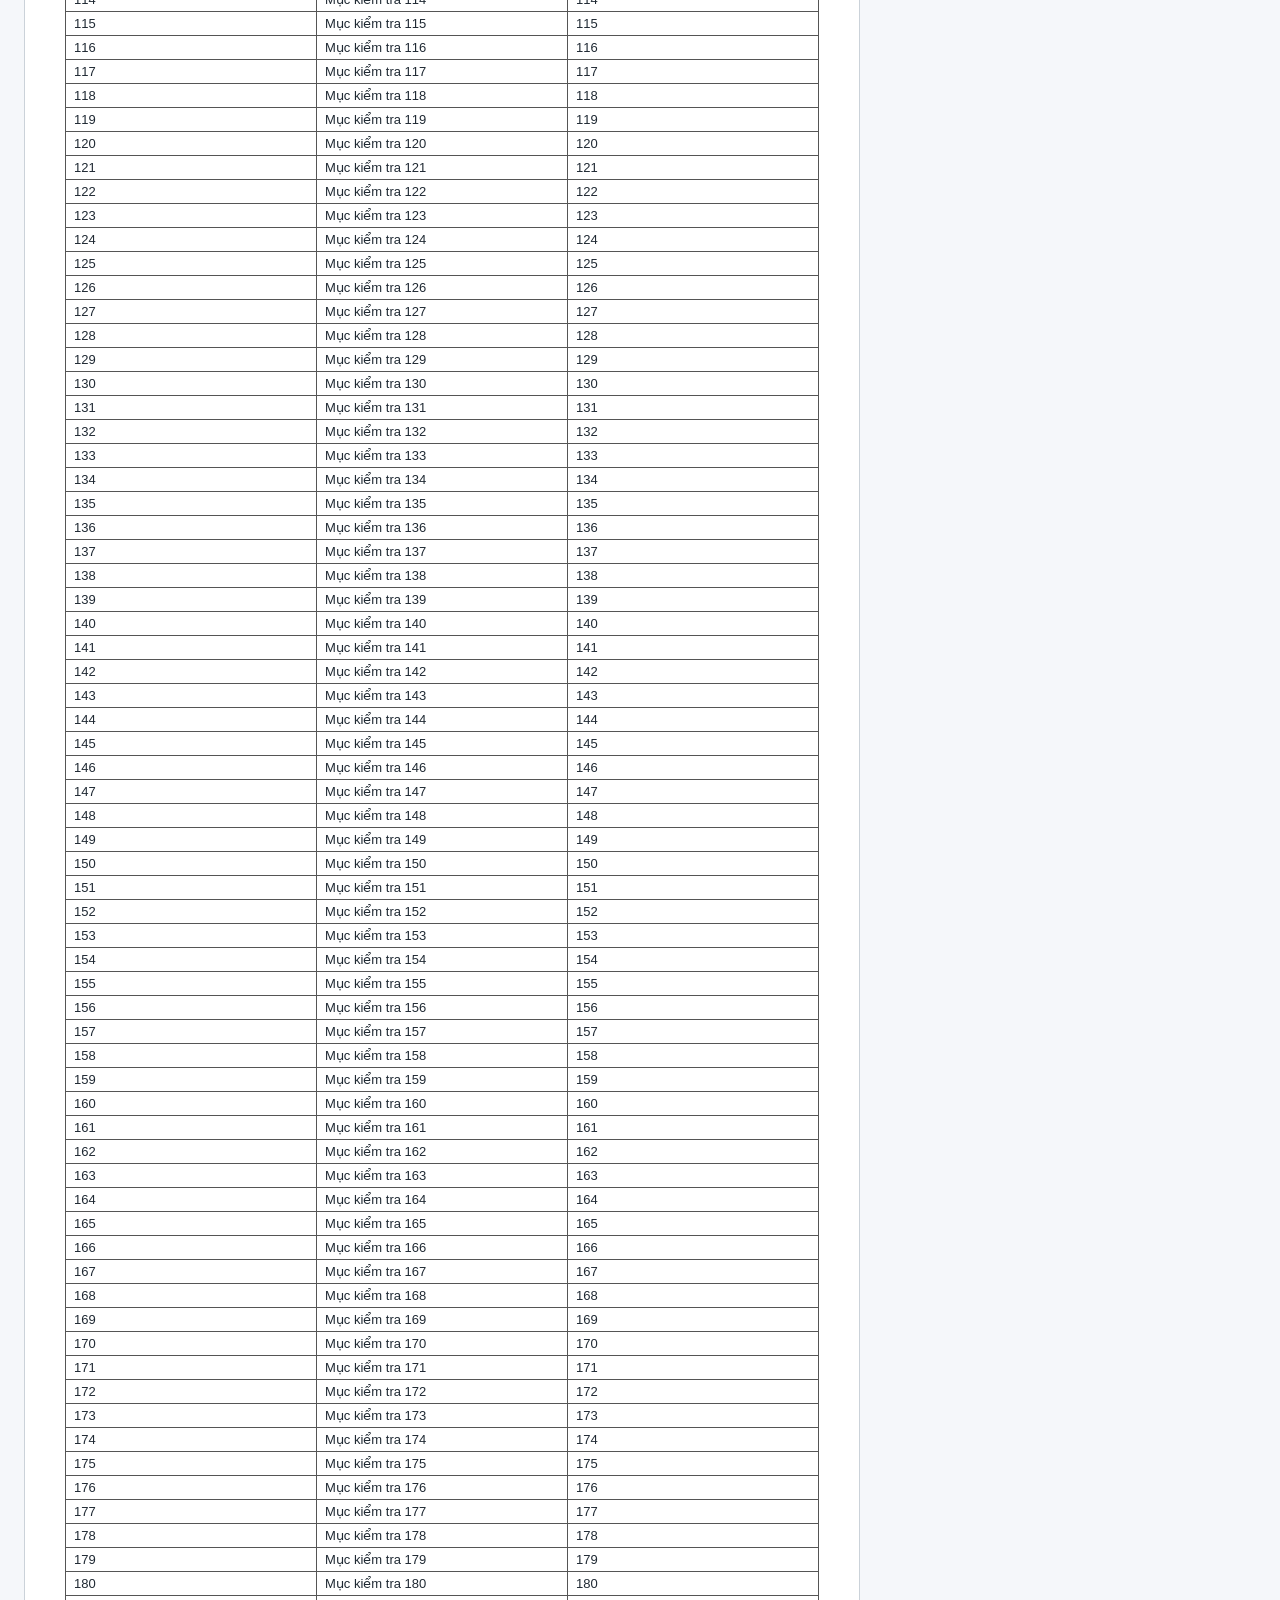
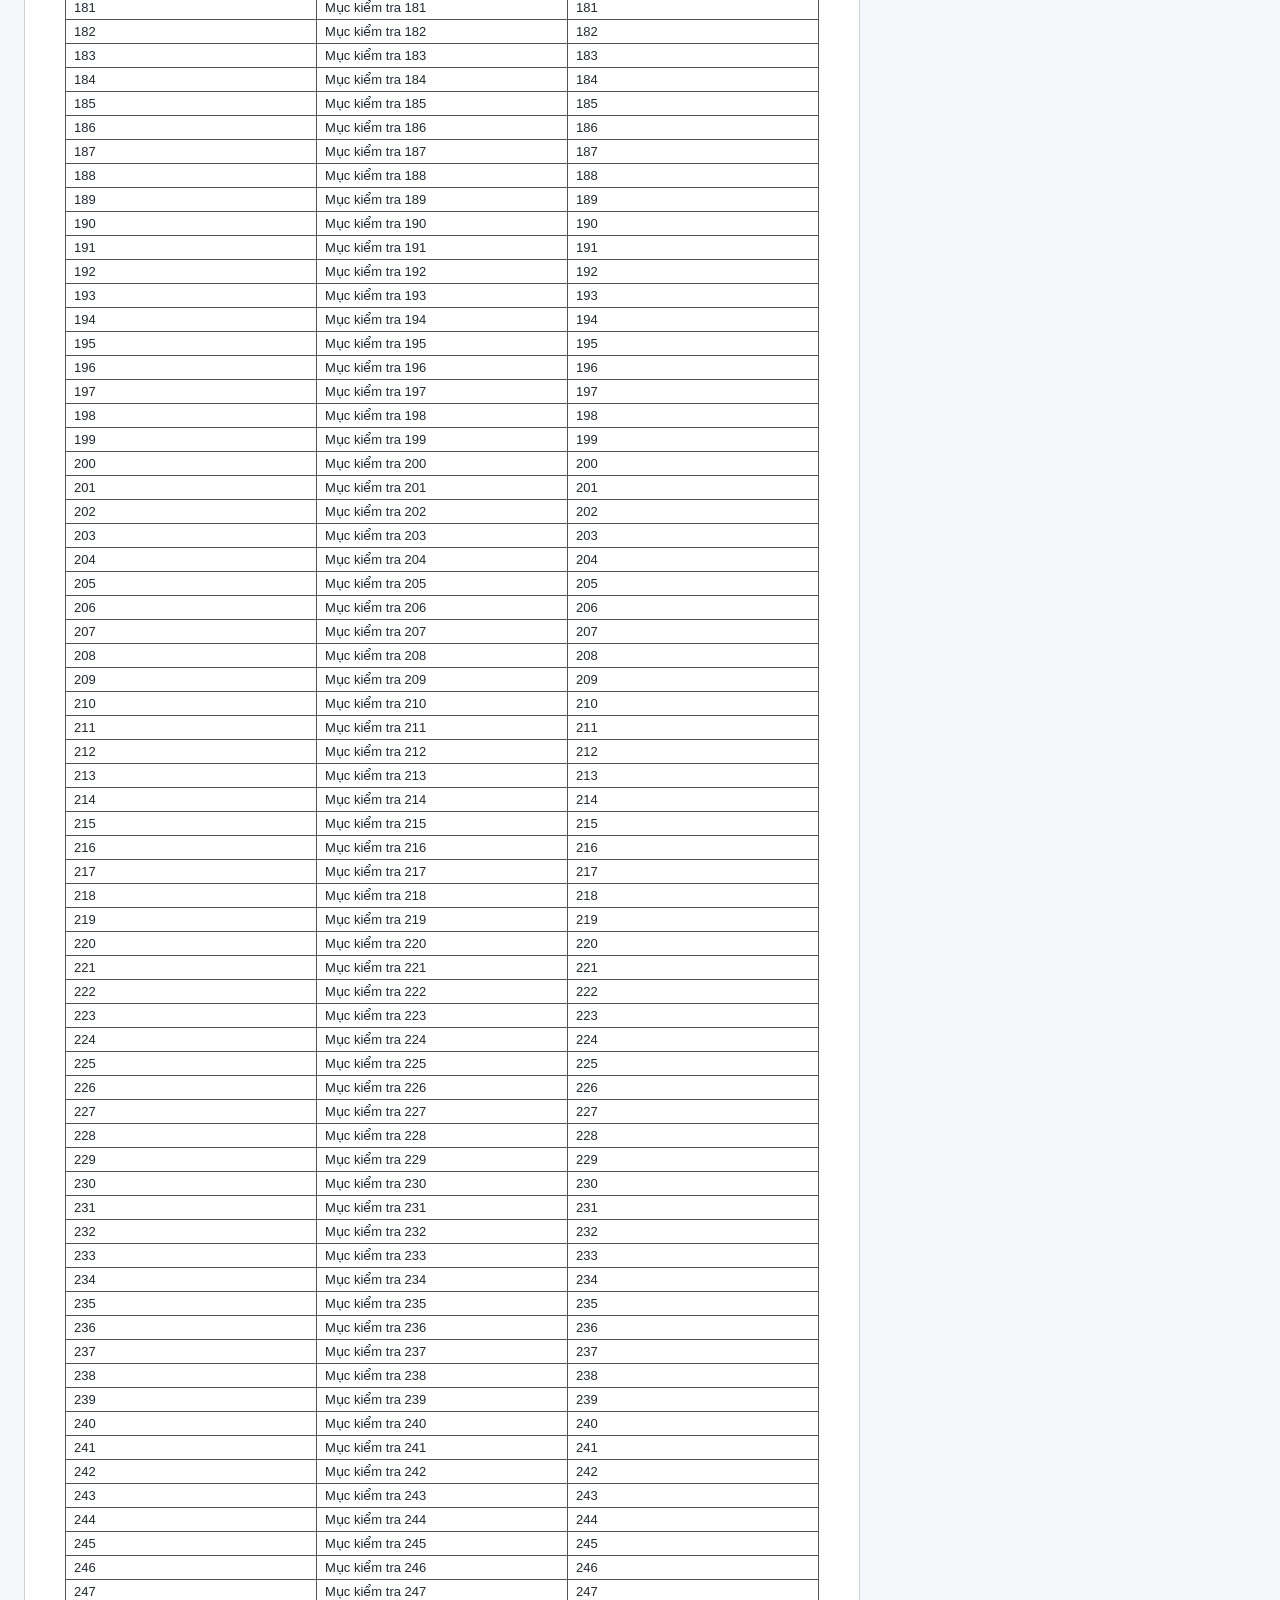
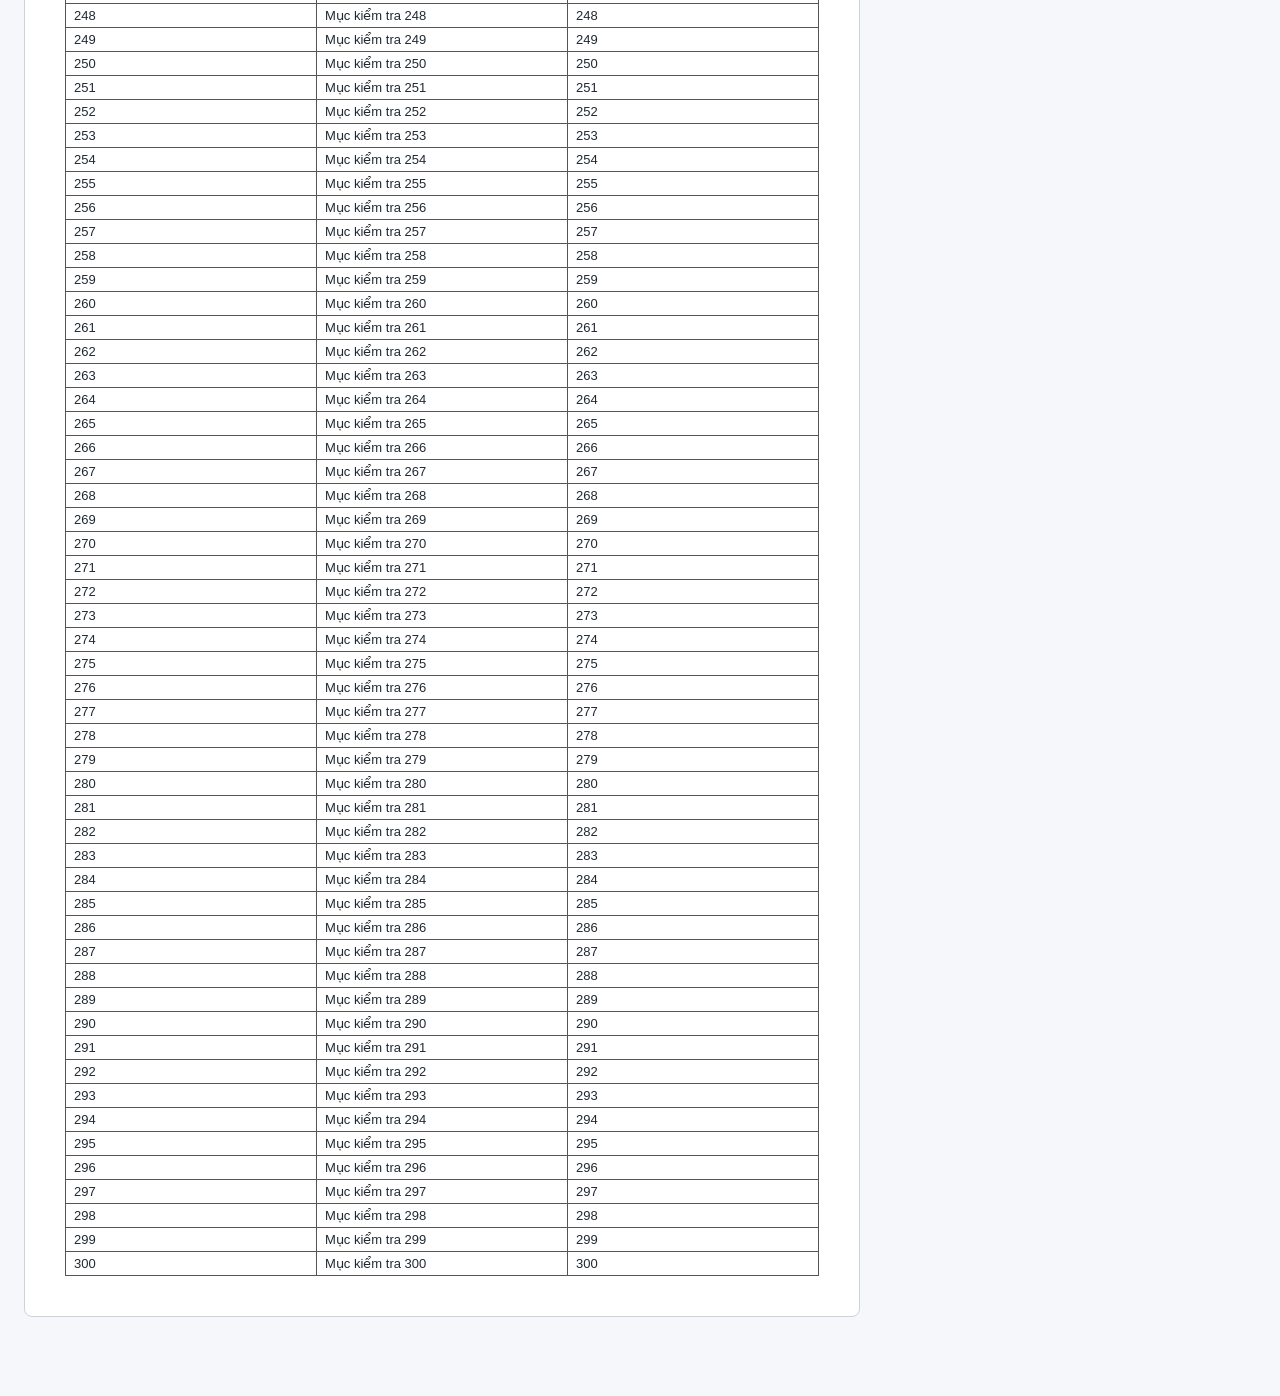
==== commit 3c537d22: "add fake-pl-shield" ====
--- a/fake-pl-shield/index.html
+++ b/fake-pl-shield/index.html
@@ -30,6 +30,9 @@
         <label>Thời gian phản hồi API (ms)
           <input id="opt-api-delay" type="number" min="0" step="100" value="800">
         </label>
+        <label>Thời gian tải màn hình mới (ms)
+          <input id="opt-route-load" type="number" min="0" step="100" value="300">
+        </label>
         <label>Số dòng dữ liệu ở màn hình mới
           <input id="opt-rows" type="number" min="0" step="50" value="300">
         </label>
@@ -51,6 +54,29 @@
           <input id="opt-fade" type="checkbox">
           Đối sách B: tắt shield bằng hiệu ứng mờ dần (opacity transition 300ms)
         </label>
+      </div>
+      <div class="auto">
+        <div class="auto-title">Tự chạy</div>
+        <div class="auto-grid">
+          <label>Bắt đầu sau (giây)
+            <input id="opt-auto-delay" type="number" min="0" step="1" value="5">
+          </label>
+          <label>Khoảng cách thao tác (giây)
+            <input id="opt-auto-interval" type="number" min="1" step="1" value="5">
+          </label>
+          <label>Dao động ngẫu nhiên (± giây)
+            <input id="opt-auto-jitter" type="number" min="0" step="0.5" value="1">
+          </label>
+          <label>Số lần (0 = không giới hạn)
+            <input id="opt-auto-count" type="number" min="0" step="1" value="0">
+          </label>
+        </div>
+        <label class="check">
+          <input id="opt-auto-full" type="checkbox" checked>
+          Bao gồm Đóng/Hiển thị [Bảng 1] và Nhập 50 âm
+        </label>
+        <button id="auto-toggle" type="button">Bắt đầu tự chạy (phím R)</button>
+        <p class="auto-note">Trong lúc chạy, không di chuột trên tab này. Di chuột làm màn hình guest tự hồi phục.</p>
       </div>
       <div class="log-head">
         <span>Log</span>
--- a/fake-pl-shield/style.css
+++ b/fake-pl-shield/style.css
@@ -56,6 +56,8 @@
 .screen-id { font-family: Consolas, monospace; font-size: 22px; color: var(--sub); }
 /* Dấu hiệu để guest biết frame đang xem có bị cũ không */
 .op-no { font-size: 40px; font-weight: bold; color: var(--accent); }
+/* Giờ vẽ màn hình: chỉ đổi khi vẽ lại, dùng để đối chiếu host và guest trong video */
+.rendered-at { width: 100%; font-family: Consolas, monospace; font-size: 20px; color: var(--sub); text-align: right; }
 .question {
   margin: 16px 0;
   padding: 8px 16px;
@@ -157,6 +159,35 @@
   border: 1px solid #486581;
   border-radius: 4px;
 }
+.auto {
+  display: grid;
+  gap: 8px;
+  padding: 12px 0;
+  border-bottom: 1px solid #243b53;
+}
+.auto-title { font-weight: bold; }
+.auto-grid { display: grid; grid-template-columns: repeat(2, minmax(0, 1fr)); gap: 8px; align-items: end; }
+.auto label { display: grid; gap: 4px; color: #bcccdc; }
+.auto label.check { grid-template-columns: auto minmax(0, 1fr); align-items: start; }
+.auto input[type="number"] {
+  width: 100%;
+  padding: 4px 8px;
+  font-size: 15px;
+  border: 1px solid #486581;
+  border-radius: 4px;
+}
+#auto-toggle {
+  padding: 8px 12px;
+  font-size: 15px;
+  font-weight: bold;
+  color: #fff;
+  background: #1b7f3b;
+  border: none;
+  border-radius: 4px;
+  cursor: pointer;
+}
+#auto-toggle.running { background: var(--accent); }
+.auto-note { margin: 0; font-size: 13px; color: #ffd166; }
 .log-head {
   display: flex;
   justify-content: space-between;
